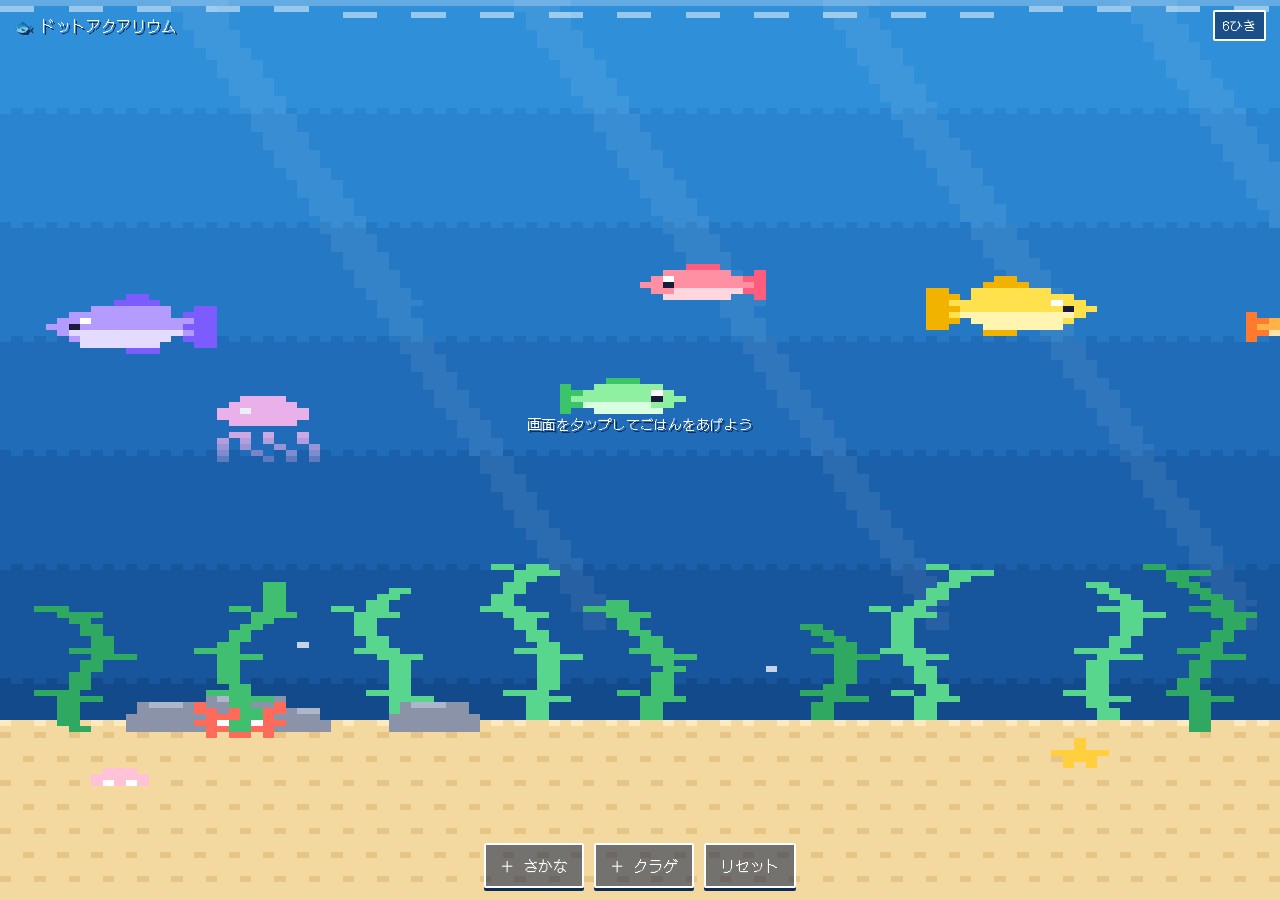
==== aquarium/index.html @ e4ca1d7d "スマホ向けドット絵アクアリウムのサイトを追加 Co-Authored-By: Claude Sonnet 5.5 <noreply@anthropic.com> Claude-Session: htt" ====
<!doctype html>
<html lang="ja">
<head>
<meta charset="utf-8">
<meta name="viewport" content="width=device-width,initial-scale=1,maximum-scale=1,user-scalable=no,viewport-fit=cover">
<meta name="theme-color" content="#1b4f8a">
<title>ドットアクアリウム</title>
<link href="https://fonts.googleapis.com/css2?family=DotGothic16&display=swap" rel="stylesheet">
<style>
  :root{--ui:#fff;--ui-bg:rgba(10,30,70,.55)}
  *{box-sizing:border-box;-webkit-tap-highlight-color:transparent;user-select:none;-webkit-user-select:none}
  html,body{margin:0;height:100%;background:#0d2c55;overflow:hidden;overscroll-behavior:none;
    font-family:'DotGothic16',ui-monospace,monospace;color:var(--ui)}
  canvas{position:fixed;inset:0;width:100%;height:100%;image-rendering:pixelated;image-rendering:crisp-edges;touch-action:none}
  .bar{position:fixed;left:0;right:0;top:0;padding:calc(env(safe-area-inset-top) + 10px) 14px 0;
    display:flex;justify-content:space-between;align-items:center;pointer-events:none}
  .title{font-size:15px;text-shadow:2px 2px 0 #0d2c55}
  .count{font-size:13px;background:var(--ui-bg);padding:4px 8px;border:2px solid #fff;border-radius:2px}
  .dock{position:fixed;left:0;right:0;bottom:0;padding:0 12px calc(env(safe-area-inset-bottom) + 12px);
    display:flex;gap:10px;justify-content:center}
  button{font:inherit;font-size:15px;color:#fff;background:var(--ui-bg);border:2px solid #fff;
    padding:10px 14px;border-radius:2px;box-shadow:0 3px 0 #0d2c55;touch-action:manipulation}
  button:active{transform:translateY(3px);box-shadow:none}
  .hint{position:fixed;left:0;right:0;top:46%;text-align:center;font-size:14px;text-shadow:2px 2px 0 #0d2c55;
    pointer-events:none;transition:opacity 1.2s}
</style>
</head>
<body>
<canvas id="c"></canvas>
<div class="bar"><div class="title">🐟 ドットアクアリウム</div><div class="count" id="count">0ひき</div></div>
<div class="hint" id="hint">画面をタップしてごはんをあげよう</div>
<div class="dock">
  <button id="add">＋ さかな</button>
  <button id="jelly">＋ クラゲ</button>
  <button id="reset">リセット</button>
</div>
<script>
(()=>{
'use strict';
const cv=document.getElementById('c'),ctx=cv.getContext('2d');
let W=0,H=0;
const R=(a,b)=>a+Math.random()*(b-a), RI=(a,b)=>Math.floor(R(a,b+1));
const pick=a=>a[Math.floor(Math.random()*a.length)];

function resize(){
  W=112; H=Math.round(W*innerHeight/innerWidth);
  if(H<150)H=150;
  cv.width=W; cv.height=H;
  ctx.imageSmoothingEnabled=false;
  initScenery();
}

/* ---------- sprites ---------- */
function sprite(rows,pal){
  const c=document.createElement('canvas');c.width=rows[0].length;c.height=rows.length;
  const g=c.getContext('2d');
  rows.forEach((r,y)=>[...r].forEach((ch,x)=>{ if(pal[ch]){g.fillStyle=pal[ch];g.fillRect(x,y,1,1);} }));
  return c;
}
const FISH=[
"....fff....",
"f..bbbbbb..",
"ffbbbbbbwb.",
"fbbbbbbbebb",
"ffllllllbb.",
"f..llllll..",
];
const FISH_BIG=[
"......ff.......",
".....ffff......",
"ff..bbbbbbb....",
"fff.bbbbbbbbb..",
"ffbbbbbbbbbwbb.",
"fffbbbbbbbbbebb",
"ffbllllllllllb.",
"fff.llllllllb..",
"ff...lllllll...",
".....fff.......",
];
const SCHEMES=[
 {b:'#ff8fa3',l:'#ffd6dd',f:'#ff5d7e'},
 {b:'#ffb347',l:'#ffe2a8',f:'#ff7a2f'},
 {b:'#6ee7ff',l:'#d5f8ff',f:'#2bb4e0'},
 {b:'#b49bff',l:'#e4dcff',f:'#7d5cff'},
 {b:'#8ef0a0',l:'#d8ffe0',f:'#3cc46a'},
 {b:'#ffe14d',l:'#fff4b0',f:'#f2b200'},
];
const fishSprites=SCHEMES.map(s=>{
  const pal={b:s.b,l:s.l,f:s.f,e:'#1a1a3a',w:'#fff'};
  return {s:sprite(FISH,pal),B:sprite(FISH_BIG,pal)};
});
const JELLY_A=sprite([
"..jjjj..",
".jjjjjj.",
"jjwjjjjj",
"jjjjjjjj",
"jjjjjjjj",
],{j:'#ffb8f0',w:'#fff'});
const JELLY_B=sprite([
"..jjjj..",
".jjjjjj.",
"jjwjjjjj",
"jjjjjjjj",
".jjjjjj.",
],{j:'#ffb8f0',w:'#fff'});
const CRAB=[sprite([
"r......r",
"rr.rr.rr",
".rrrrrr.",
"rrwrrwrr",
".rrrrrr.",
"r.r..r.r",
],{r:'#ff6b5a',w:'#fff'}),sprite([
"r......r",
"rr.rr.rr",
".rrrrrr.",
"rrwrrwrr",
".rrrrrr.",
".r.rr.r.",
],{r:'#ff6b5a',w:'#fff'})];
const STAR=sprite([
"..y..",
"..y..",
"yyyyy",
".yyy.",
".y.y.",
],{y:'#ffcf3d'});
const HEART=sprite([
".rr.rr.",
"rrrrrrr",
"rrrrrrr",
".rrrrr.",
"..rrr..",
"...r...",
],{r:'#ff5d8f'});
const SHELL=sprite([
".ppp.",
"ppppp",
"pwpwp",
],{p:'#ffc2d6',w:'#fff'});

/* ---------- state ---------- */
let fishes=[],jellies=[],foods=[],bubbles=[],hearts=[],plants=[],rocks=[],crab,t=0;
function sandY(){return H-30;}

function initScenery(){
  plants=[];
  const n=Math.floor(W/12);
  for(let i=0;i<n;i++){
    plants.push({x:6+i*(W-12)/(n-1)+R(-3,3),h:RI(14,30),c:pick(['#3fbf6f','#2fa862','#58d68d']),
      ph:R(0,6),front:Math.random()<.4,ph2:R(.6,1.2)});
  }
  rocks=[];
  for(let i=0;i<5;i++)rocks.push({x:RI(4,W-12),w:RI(5,10),h:RI(3,6)});
  if(!crab)crab={x:W*.3,dir:1,f:0,t:0,pause:0};
  fishes.forEach(f=>{f.y=Math.min(f.y,sandY()-14);});
}

function newFish(){
  const big=Math.random()<.3;
  const sc=RI(0,SCHEMES.length-1);
  const dir=Math.random()<.5?1:-1;
  return {x:dir>0?-10:W+10,y:R(28,sandY()-22),vx:dir*R(.12,.3),dir,sc,big,ty:R(28,sandY()-22),
    sw:R(0,6),next:R(2,6),eat:0,speed:R(.12,.3)};
}
function addFish(){ fishes.push(newFish()); save(); }
function addJelly(){ jellies.push({x:R(14,W-14),y:R(30,sandY()-30),ph:R(0,6),dx:R(-.05,.05)}); save(); }

function save(){ try{localStorage.setItem('dotaqua',JSON.stringify({f:fishes.length,j:jellies.length}));}catch(e){} updateCount(); }
function load(){
  let d=null; try{d=JSON.parse(localStorage.getItem('dotaqua'));}catch(e){}
  const nf=d?d.f:5, nj=d?d.j:1;
  for(let i=0;i<nf;i++){const f=newFish();f.x=R(10,W-10);f.dir=f.vx>0?1:-1;fishes.push(f);}
  for(let i=0;i<nj;i++)addJelly();
  updateCount();
}
function updateCount(){document.getElementById('count').textContent=(fishes.length+jellies.length)+'ひき';}

/* ---------- input ---------- */
function toLogical(e){
  const r=cv.getBoundingClientRect();
  return {x:(e.clientX-r.left)/r.width*W,y:(e.clientY-r.top)/r.height*H};
}
cv.addEventListener('pointerdown',e=>{
  const p=toLogical(e);
  document.getElementById('hint').style.opacity=0;
  // tap on a fish -> heart + bubble
  const hit=fishes.find(f=>Math.abs(f.x-p.x)<9&&Math.abs(f.y-p.y)<7);
  if(hit){hearts.push({x:hit.x,y:hit.y-6,life:50});hit.next=0;hit.vx*=-1;hit.dir*=-1;return;}
  for(let i=0;i<3;i++)foods.push({x:p.x+R(-4,4),y:Math.max(p.y,10)+R(-3,0),vy:R(.1,.2),life:900});
  for(let i=0;i<2;i++)bubbles.push({x:p.x+R(-3,3),y:p.y,r:1,vy:R(.2,.4),w:R(0,6)});
});
document.getElementById('add').onclick=addFish;
document.getElementById('jelly').onclick=addJelly;
document.getElementById('reset').onclick=()=>{fishes=[];jellies=[];foods=[];for(let i=0;i<5;i++)addFish();addJelly();};

/* ---------- update ---------- */
function update(){
  t++;
  // ambient bubbles
  if(t%40===0)bubbles.push({x:R(4,W-4),y:sandY()-2,r:Math.random()<.3?2:1,vy:R(.15,.35),w:R(0,6)});
  bubbles.forEach(b=>{b.y-=b.vy;b.x+=Math.sin(t*.06+b.w)*.15;});
  bubbles=bubbles.filter(b=>b.y>2);

  foods.forEach(f=>{ if(f.y<sandY()+1){f.y+=f.vy;} f.life--; });
  foods=foods.filter(f=>f.life>0);

  fishes.forEach(f=>{
    f.sw+=.15;
    let target=null,best=1e9;
    for(const fd of foods){const d=Math.hypot(fd.x-f.x,fd.y-f.y);if(d<best){best=d;target=fd;}}
    if(target&&best<70){
      const dx=target.x-f.x,dy=target.y-f.y,d=Math.hypot(dx,dy)||1;
      const sp=f.speed*2.2;
      f.x+=dx/d*sp; f.y+=dy/d*sp*.9;
      f.dir=dx>=0?1:-1; f.vx=f.dir*f.speed;
      if(d<4){foods.splice(foods.indexOf(target),1);f.eat=20;hearts.push({x:f.x,y:f.y-6,life:40});
        if(Math.random()<.5)bubbles.push({x:f.x+f.dir*5,y:f.y-2,r:1,vy:R(.25,.4),w:R(0,6)});}
    }else{
      f.x+=f.vx; f.y+=(f.ty-f.y)*.01+Math.sin(f.sw)*.08;
      f.next-=1/60; if(f.next<=0){f.ty=R(26,sandY()-20);f.next=R(2,7);}
      if(f.x>W+14){f.x=W+14;f.vx=-Math.abs(f.vx);f.dir=-1;}
      if(f.x<-14){f.x=-14;f.vx=Math.abs(f.vx);f.dir=1;}
    }
    if(f.eat>0)f.eat--;
    f.y=Math.max(18,Math.min(sandY()-10,f.y));
  });

  jellies.forEach(j=>{
    j.ph+=.05;
    const pulse=Math.sin(j.ph);
    j.y-=pulse>0?pulse*.18:pulse*.05; j.x+=j.dx+Math.sin(j.ph*.4)*.05;
    if(j.y<16)j.y=16; if(j.y>sandY()-18){j.y=sandY()-18;}
    if(j.x<8||j.x>W-8)j.dx*=-1;
    if(Math.random()<.002)j.dx=R(-.08,.08);
    if(j.y<=18&&pulse>0.9)j.y=sandY()-20;
  });

  hearts.forEach(h=>{h.y-=.25;h.life--;});
  hearts=hearts.filter(h=>h.life>0);

  // crab
  const c=crab;
  if(c.pause>0){c.pause--;}
  else{
    c.x+=c.dir*.18; c.t++; c.f=(c.t>>3)&1;
    if(c.x<6||c.x>W-14||Math.random()<.004){c.dir=c.x<6?1:c.x>W-14?-1:-c.dir; if(Math.random()<.5)c.pause=RI(40,140);}
  }
}

/* ---------- draw ---------- */
const WATER=['#2f8fd8','#2a84cf','#2578c4','#206cb8','#1b60aa','#17559c','#134a8c','#10407c'];
function drawBG(){
  const bands=WATER.length, bh=Math.ceil(H/bands);
  WATER.forEach((c,i)=>{ctx.fillStyle=c;ctx.fillRect(0,i*bh,W,bh);});
  // dither between bands
  for(let i=1;i<bands;i++){
    ctx.fillStyle=WATER[i];
    for(let x=0;x<W;x+=2)ctx.fillRect(x+(i&1),i*bh-1,1,1);
  }
  // light rays
  ctx.fillStyle='rgba(255,255,255,.07)';
  for(let i=0;i<4;i++){
    const bx=12+i*30+Math.sin(t*.01+i)*4;
    for(let y=0;y<H*.7;y+=1){ctx.fillRect(Math.floor(bx+y*.35),y,5-(y/H*3)|0,1);}
  }
  // surface sparkle
  ctx.fillStyle='rgba(255,255,255,.5)';
  for(let x=0;x<W;x+=6){const y=1+((Math.sin(t*.04+x)+1)>1.2?1:0);ctx.fillRect(x,y,3,1);}
  ctx.fillStyle='rgba(255,255,255,.25)';
  ctx.fillRect(0,0,W,1);
}
function drawSand(){
  const sy=sandY();
  ctx.fillStyle='#f3d9a0';ctx.fillRect(0,sy,W,H-sy);
  ctx.fillStyle='#e6c585';
  for(let x=0;x<W;x+=3)for(let y=sy+2;y<H;y+=4)ctx.fillRect(x+((y>>2)&1)*2,y,1,1);
  ctx.fillStyle='#ffeabd';
  for(let x=0;x<W;x++)if((x*7)%5<2)ctx.fillRect(x,sy,1,1);
  // rocks
  rocks.forEach((r,i)=>{
    ctx.fillStyle='#8a93a8';ctx.fillRect(r.x+1,sy-r.h+2,r.w-2,r.h);ctx.fillRect(r.x,sy-r.h+4,r.w,r.h-2);
    ctx.fillStyle='#aeb6c9';ctx.fillRect(r.x+2,sy-r.h+2,Math.max(2,r.w-5),1);
  });
  ctx.drawImage(STAR,W-20,sy+3);
  ctx.drawImage(SHELL,8,sy+8);
}
function drawPlant(p){
  const base=sandY()+1;
  for(let i=0;i<p.h;i++){
    const k=i/p.h;
    const x=Math.round(p.x+Math.sin(t*.03*p.ph2+p.ph+i*.28)*3.5*k);
    ctx.fillStyle=p.c;ctx.fillRect(x,base-i,2,1);
    if(i%7===5){ctx.fillRect(x+2,base-i,2,1);ctx.fillRect(x-2,base-i-1,2,1);}
  }
}
function drawFish(f){
  const spr=(f.big?fishSprites[f.sc].B:fishSprites[f.sc].s);
  const w=spr.width,h=spr.height;
  const bob=Math.round(Math.sin(f.sw)*.6);
  ctx.save();
  ctx.translate(Math.round(f.x),Math.round(f.y)+bob);
  if(f.dir<0)ctx.scale(-1,1);
  ctx.drawImage(spr,-(w>>1),-(h>>1));
  if(f.eat>0){ctx.fillStyle='#1a1a3a';ctx.fillRect((w>>1)-1,1,2,1);} // open mouth
  ctx.restore();
}
function drawJelly(j){
  const spr=Math.sin(j.ph)>0?JELLY_A:JELLY_B;
  const x=Math.round(j.x),y=Math.round(j.y);
  ctx.globalAlpha=.9;
  ctx.drawImage(spr,x-4,y-3);
  ctx.fillStyle='#ffb8f0';
  for(let i=0;i<4;i++){
    for(let k=1;k<=5;k++){
      const ox=Math.round(Math.sin(t*.08+k*.7+i)*1.2);
      ctx.globalAlpha=.9-k*.12;
      ctx.fillRect(x-3+i*2+ox,y+2+k,1,1);
    }
  }
  ctx.globalAlpha=1;
}
function drawBubble(b){
  ctx.fillStyle='rgba(255,255,255,.75)';
  const x=Math.round(b.x),y=Math.round(b.y);
  if(b.r>=2){ctx.fillRect(x,y-1,2,1);ctx.fillRect(x-1,y,1,2);ctx.fillRect(x+2,y,1,2);ctx.fillRect(x,y+2,2,1);}
  else ctx.fillRect(x,y,1,1);
}
function draw(){
  drawBG();
  plants.filter(p=>!p.front).forEach(drawPlant);
  drawSand();
  jellies.forEach(drawJelly);
  fishes.forEach(drawFish);
  // crab
  ctx.save();ctx.translate(Math.round(crab.x),sandY()-3);
  ctx.drawImage(CRAB[crab.pause>0?0:crab.f],0,0);ctx.restore();
  plants.filter(p=>p.front).forEach(drawPlant);
  foods.forEach(f=>{ctx.fillStyle='#ff9f43';ctx.fillRect(Math.round(f.x),Math.round(f.y),2,2);ctx.fillStyle='#ffd08a';ctx.fillRect(Math.round(f.x),Math.round(f.y),1,1);});
  bubbles.forEach(drawBubble);
  hearts.forEach(h=>{ctx.globalAlpha=Math.min(1,h.life/20);ctx.drawImage(HEART,Math.round(h.x)-3,Math.round(h.y));ctx.globalAlpha=1;});
}

/* ---------- loop (fixed 60 updates/sec) ---------- */
let last=0,acc=0;
function loop(ts){
  if(!last)last=ts;
  acc+=Math.min(100,ts-last);last=ts;
  while(acc>=1000/60){update();acc-=1000/60;}
  draw();
  requestAnimationFrame(loop);
}
addEventListener('resize',resize);
addEventListener('contextmenu',e=>e.preventDefault());
resize();load();
setTimeout(()=>{document.getElementById('hint').style.opacity=0;},6000);
requestAnimationFrame(loop);
})();
</script>
</body>
</html>
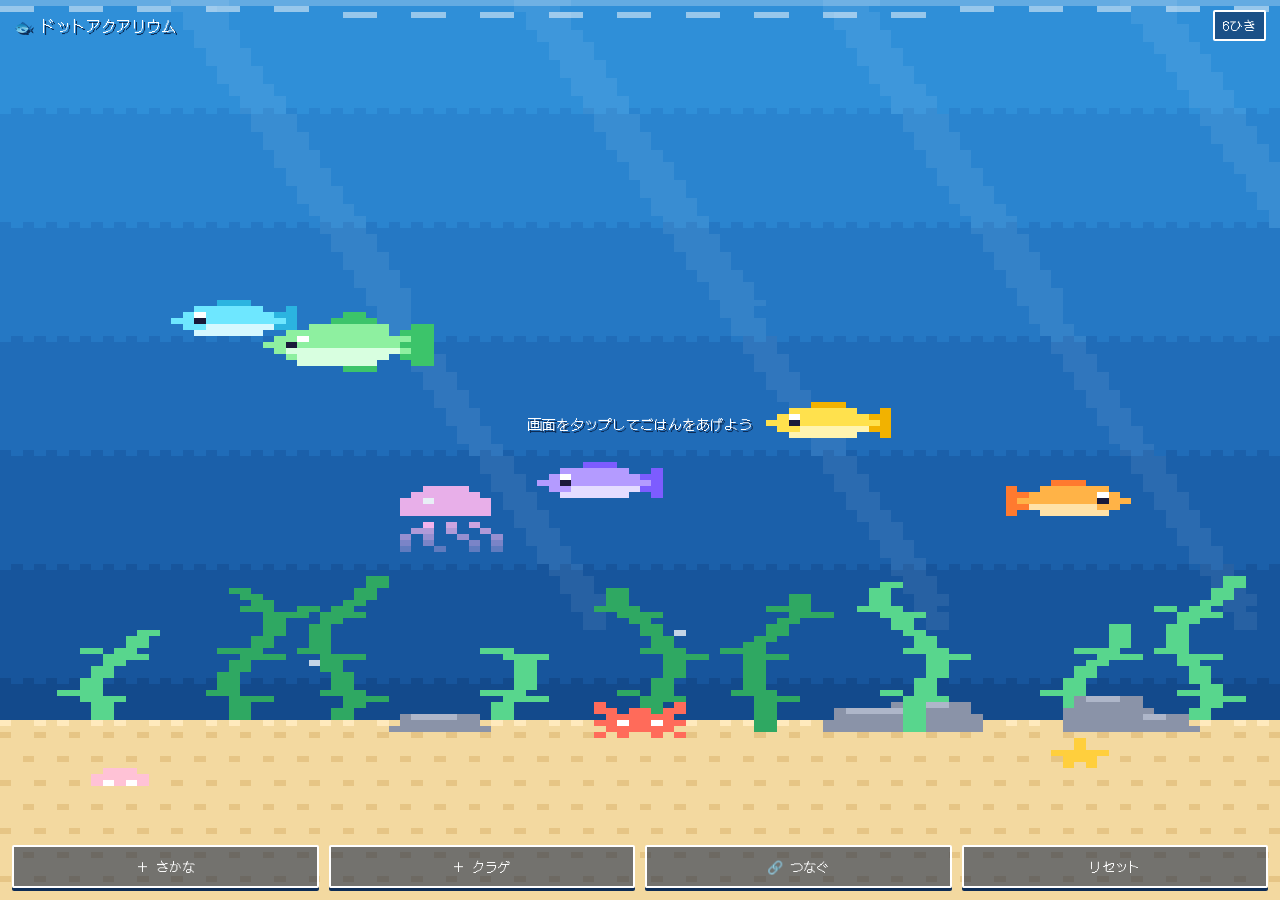
==== commit 48d1d767: "アクアリウムを2台でつなげる機能を追加（WebRTC・QRで接続、魚が画面間を移動） Co-Authored-By: Claude Sonnet 5.5 <noreply@anthropic.com>" ====
--- a/aquarium/index.html
+++ b/aquarium/index.html
@@ -11,7 +11,7 @@
   *{box-sizing:border-box;-webkit-tap-highlight-color:transparent;user-select:none;-webkit-user-select:none}
   html,body{margin:0;height:100%;background:#0d2c55;overflow:hidden;overscroll-behavior:none;
     font-family:'DotGothic16',ui-monospace,monospace;color:var(--ui)}
-  canvas{position:fixed;inset:0;width:100%;height:100%;image-rendering:pixelated;image-rendering:crisp-edges;touch-action:none}
+  #c{position:fixed;inset:0;width:100%;height:100%;image-rendering:pixelated;image-rendering:crisp-edges;touch-action:none}
   .bar{position:fixed;left:0;right:0;top:0;padding:calc(env(safe-area-inset-top) + 10px) 14px 0;
     display:flex;justify-content:space-between;align-items:center;pointer-events:none}
   .title{font-size:15px;text-shadow:2px 2px 0 #0d2c55}
@@ -23,6 +23,22 @@
   button:active{transform:translateY(3px);box-shadow:none}
   .hint{position:fixed;left:0;right:0;top:46%;text-align:center;font-size:14px;text-shadow:2px 2px 0 #0d2c55;
     pointer-events:none;transition:opacity 1.2s}
+  .dock button{flex:1;padding:10px 4px;font-size:13px}
+  .modal{position:fixed;inset:0;background:rgba(5,15,40,.8);display:none;align-items:center;justify-content:center;padding:16px;z-index:10}
+  .modal.on{display:flex}
+  .panel{width:100%;max-width:360px;max-height:100%;overflow:auto;background:#10325f;border:3px solid #fff;padding:14px;
+    box-shadow:0 4px 0 #061a38;font-size:14px;line-height:1.6}
+  .panel h2{margin:0 0 8px;font-size:16px}
+  .panel button{width:100%;margin:6px 0}
+  .panel .sec{display:none}.panel .sec.on{display:block}
+  #qr{display:block;margin:8px auto;width:260px;height:260px;image-rendering:pixelated;background:#fff;border:6px solid #fff}
+  video{width:100%;aspect-ratio:1;object-fit:cover;background:#000;border:2px solid #fff}
+  textarea{width:100%;height:56px;font:11px monospace;background:#061a38;color:#bde;border:2px solid #4a78b8;user-select:text;-webkit-user-select:text}
+  details{margin-top:6px;font-size:12px}
+  .small{font-size:12px;opacity:.85}
+  .toast{position:fixed;left:50%;top:60px;transform:translateX(-50%);background:var(--ui-bg);border:2px solid #fff;padding:6px 12px;
+    font-size:14px;z-index:20;opacity:0;transition:opacity .4s;pointer-events:none}
+  .toast.on{opacity:1}
 </style>
 </head>
 <body>
@@ -32,8 +48,45 @@
 <div class="dock">
   <button id="add">＋ さかな</button>
   <button id="jelly">＋ クラゲ</button>
+  <button id="link">🔗 つなぐ</button>
   <button id="reset">リセット</button>
 </div>
+<div class="toast" id="toast"></div>
+<div class="modal" id="modal"><div class="panel">
+  <div class="sec" id="m-menu">
+    <h2>🔗 すいそうをつなぐ</h2>
+    <p class="small">ふたりのスマホを近づけて、おたがいのQRコードを読み合うとつながります。魚が画面のはしから、となりのスマホへ泳いで行きます。</p>
+    <button id="m-host">① 左がわになる（QRを見せる）</button>
+    <button id="m-guest">② 右がわになる（QRを読む）</button>
+    <button id="m-unlink">つなぎをやめる</button>
+    <button class="m-close">とじる</button>
+  </div>
+  <div class="sec" id="m-show">
+    <h2 id="m-title"></h2>
+    <canvas id="qr" width="260" height="260"></canvas>
+    <p class="small" id="m-note"></p>
+    <button id="m-next">つぎへ：相手のQRを読む</button>
+    <details><summary>QRが読めないとき</summary>
+      <p class="small">この文字を相手に送ってください（AirDropやLINEでOK）</p>
+      <textarea id="m-code" readonly></textarea>
+      <button id="m-copy">コピー</button>
+    </details>
+    <button class="m-close">やめる</button>
+  </div>
+  <div class="sec" id="m-scan">
+    <h2 id="m-scan-title"></h2>
+    <video id="vid" playsinline muted></video>
+    <p class="small" id="m-scan-note">相手のQRコードを枠に入れてください</p>
+    <details><summary>QRが読めないとき</summary>
+      <p class="small">相手から届いた文字をここに貼り付けてください</p>
+      <textarea id="m-paste"></textarea>
+      <button id="m-paste-ok">決定</button>
+    </details>
+    <button class="m-close">やめる</button>
+  </div>
+</div></div>
+<script src="lib/qrcode.js"></script>
+<script src="lib/jsQR.js"></script>
 <script>
 (()=>{
 'use strict';
@@ -140,6 +193,7 @@
 ],{p:'#ffc2d6',w:'#fff'});
 
 /* ---------- state ---------- */
+const link={pc:null,dc:null,role:null};
 let fishes=[],jellies=[],foods=[],bubbles=[],hearts=[],plants=[],rocks=[],crab,t=0;
 function sandY(){return H-30;}
 
@@ -174,7 +228,7 @@
   for(let i=0;i<nj;i++)addJelly();
   updateCount();
 }
-function updateCount(){document.getElementById('count').textContent=(fishes.length+jellies.length)+'ひき';}
+function updateCount(){const lk=link.dc&&link.dc.readyState==='open';document.getElementById('count').textContent=(lk?'🔗 ':'')+(fishes.length+jellies.length)+'ひき';}
 
 /* ---------- input ---------- */
 function toLogical(e){
@@ -219,12 +273,20 @@
     }else{
       f.x+=f.vx; f.y+=(f.ty-f.y)*.01+Math.sin(f.sw)*.08;
       f.next-=1/60; if(f.next<=0){f.ty=R(26,sandY()-20);f.next=R(2,7);}
-      if(f.x>W+14){f.x=W+14;f.vx=-Math.abs(f.vx);f.dir=-1;}
-      if(f.x<-14){f.x=-14;f.vx=Math.abs(f.vx);f.dir=1;}
+      const lk=link.dc&&link.dc.readyState==='open';
+      if(f.x>W+14){
+        if(lk&&link.role==='host'&&f.vx>0){sendFish(f);f.gone=true;}
+        else{f.x=W+14;f.vx=-Math.abs(f.vx);f.dir=-1;}
+      }
+      if(f.x<-14){
+        if(lk&&link.role==='guest'&&f.vx<0){sendFish(f);f.gone=true;}
+        else{f.x=-14;f.vx=Math.abs(f.vx);f.dir=1;}
+      }
     }
     if(f.eat>0)f.eat--;
     f.y=Math.max(18,Math.min(sandY()-10,f.y));
   });
+  if(fishes.some(f=>f.gone)){fishes=fishes.filter(f=>!f.gone);updateCount();}
 
   jellies.forEach(j=>{
     j.ph+=.05;
@@ -350,6 +412,138 @@
   draw();
   requestAnimationFrame(loop);
 }
+/* ---------- linking (WebRTC, no server) ---------- */
+const $=id=>document.getElementById(id);
+function toast(m){const t=$('toast');t.textContent=m;t.classList.add('on');setTimeout(()=>t.classList.remove('on'),2500);}
+function sendFish(f){
+  try{link.dc.send(JSON.stringify({t:'fish',sc:f.sc,big:f.big,speed:f.speed,r:f.y/sandY()}));}catch(e){}
+}
+function recvFish(m){
+  const host=link.role==='host';
+  const dir=host?-1:1;
+  const y=Math.max(20,Math.min(sandY()-14,m.r*sandY()));
+  fishes.push({x:host?W+12:-12,y,vx:dir*m.speed,dir,sc:m.sc,big:m.big,ty:y,sw:R(0,6),next:R(2,5),eat:0,speed:m.speed});
+  updateCount();
+}
+function setupDC(dc){
+  link.dc=dc;
+  dc.onopen=()=>{closeModal();updateCount();toast('つながった！🐟');};
+  dc.onclose=()=>{if(link.dc===dc){link.dc=null;updateCount();toast('つなぎが切れました');}};
+  dc.onmessage=e=>{try{const m=JSON.parse(e.data);if(m.t==='fish')recvFish(m);}catch(_){}};
+}
+const b64=u8=>{let s='';u8.forEach(b=>s+=String.fromCharCode(b));return btoa(s);};
+const unb64=s=>Uint8Array.from(atob(s),c=>c.charCodeAt(0));
+async function pipe(stream,bytes){
+  const w=stream.writable.getWriter();w.write(bytes);w.close();
+  return new Uint8Array(await new Response(stream.readable).arrayBuffer());
+}
+async function pack(d){
+  const raw=new TextEncoder().encode(JSON.stringify({type:d.type,sdp:d.sdp}));
+  if(window.CompressionStream)return 'z'+b64(await pipe(new CompressionStream('deflate-raw'),raw));
+  return 'p'+b64(raw);
+}
+async function unpack(str){
+  str=str.replace(/\s+/g,'');
+  let bytes=unb64(str.slice(1));
+  if(str[0]==='z')bytes=await pipe(new DecompressionStream('deflate-raw'),bytes);
+  return JSON.parse(new TextDecoder().decode(bytes));
+}
+function newPC(){
+  closePC();
+  const pc=new RTCPeerConnection({iceServers:[{urls:'stun:stun.l.google.com:19302'}]});
+  pc.onconnectionstatechange=()=>{if(['failed','closed'].includes(pc.connectionState)&&link.pc===pc&&!(link.dc&&link.dc.readyState==='open'))toast('つなげませんでした。もう一度ためしてね');};
+  link.pc=pc;return pc;
+}
+function closePC(){
+  if(link.dc){const d=link.dc;link.dc=null;try{d.close();}catch(e){}}
+  if(link.pc){try{link.pc.close();}catch(e){}link.pc=null;}
+  link.role=null;updateCount();
+}
+function waitIce(pc){
+  return new Promise(res=>{
+    if(pc.iceGatheringState==='complete')return res();
+    const done=()=>{pc.removeEventListener('icegatheringstatechange',chk);res();};
+    const chk=()=>{if(pc.iceGatheringState==='complete')done();};
+    pc.addEventListener('icegatheringstatechange',chk);
+    setTimeout(done,3500);
+  });
+}
+function drawQR(text){
+  const qr=qrcode(0,'L');qr.addData(text,'Byte');qr.make();
+  const n=qr.getModuleCount(),c=$('qr'),g=c.getContext('2d');
+  c.width=c.height=n+8;g.fillStyle='#fff';g.fillRect(0,0,n+8,n+8);g.fillStyle='#000';
+  for(let y=0;y<n;y++)for(let x=0;x<n;x++)if(qr.isDark(y,x))g.fillRect(x+4,y+4,1,1);
+}
+function section(id){['m-menu','m-show','m-scan'].forEach(k=>$(k).classList.toggle('on',k===id));}
+function openModal(){$('modal').classList.add('on');section('m-menu');}
+function closeModal(){$('modal').classList.remove('on');stopScan();}
+let scanStream=null,scanning=false;
+function stopScan(){scanning=false;if(scanStream){scanStream.getTracks().forEach(t=>t.stop());scanStream=null;}$('vid').srcObject=null;}
+async function startScan(cb){
+  $('m-paste').value='';
+  let handled=false;
+  const handle=code=>{if(handled)return;handled=true;stopScan();cb(code);};
+  $('m-paste-ok').onclick=()=>{const v=$('m-paste').value.trim();if(v)handle(v);};
+  try{
+    scanStream=await navigator.mediaDevices.getUserMedia({video:{facingMode:'environment'}});
+    const v=$('vid');v.srcObject=scanStream;await v.play();
+    scanning=true;
+    const cvs=document.createElement('canvas'),g=cvs.getContext('2d',{willReadFrequently:true});
+    const tick=()=>{
+      if(!scanning)return;
+      if(v.videoWidth){
+        cvs.width=v.videoWidth;cvs.height=v.videoHeight;g.drawImage(v,0,0);
+        const r=jsQR(g.getImageData(0,0,cvs.width,cvs.height).data,cvs.width,cvs.height);
+        if(r&&r.data)return handle(r.data);
+      }
+      setTimeout(tick,120);
+    };
+    tick();
+  }catch(e){$('m-scan-note').textContent='カメラが使えません。下の「QRが読めないとき」から文字を貼り付けてね';}
+}
+function showCode(code,title,note,next){
+  $('m-title').textContent=title;$('m-note').textContent=note;$('m-code').value=code;
+  drawQR(code);
+  $('m-next').style.display=next?'block':'none';$('m-next').onclick=next||null;
+  section('m-show');
+}
+async function fail(e){console.error(e);toast('うまく読み取れませんでした');section('m-menu');closePC();}
+async function startHost(){
+  try{
+    const pc=newPC();link.role='host';setupDC(pc.createDataChannel('aq'));
+    await pc.setLocalDescription(await pc.createOffer());await waitIce(pc);
+    const code=await pack(pc.localDescription);
+    showCode(code,'① 相手にこのQRを読んでもらう','相手が「右がわになる」でこのQRを読み取ったら、下のボタンを押してね',()=>{
+      $('m-scan-title').textContent='② 相手のQRを読む';
+      section('m-scan');
+      startScan(async c=>{try{await pc.setRemoteDescription(await unpack(c));$('m-scan-note').textContent='つなぎ中…';section('m-show');$('m-next').style.display='none';$('m-note').textContent='つなぎ中… しばらく待ってね';}catch(e){fail(e);}});
+    });
+  }catch(e){fail(e);}
+}
+async function startGuest(){
+  link.role='guest';
+  $('m-scan-title').textContent='① 左がわのQRを読む';
+  $('m-scan-note').textContent='左がわの人が出しているQRを枠に入れてください';
+  section('m-scan');
+  startScan(async c=>{
+    try{
+      const pc=newPC();link.role='guest';pc.ondatachannel=e=>setupDC(e.channel);
+      await pc.setRemoteDescription(await unpack(c));
+      await pc.setLocalDescription(await pc.createAnswer());await waitIce(pc);
+      showCode(await pack(pc.localDescription),'② 相手にこのQRを読んでもらう','左がわの人が読み取ると、自動でつながります',null);
+    }catch(e){fail(e);}
+  });
+}
+$('link').onclick=openModal;
+$('m-host').onclick=startHost;
+$('m-guest').onclick=startGuest;
+$('m-unlink').onclick=()=>{closePC();closeModal();toast('つなぎをやめました');};
+document.querySelectorAll('.m-close').forEach(b=>b.onclick=()=>{
+  if(!(link.dc&&link.dc.readyState==='open'))closePC();
+  closeModal();
+});
+$('m-copy').onclick=async()=>{try{await navigator.clipboard.writeText($('m-code').value);toast('コピーしました');}catch(e){$('m-code').select();}};
+
 addEventListener('resize',resize);
 addEventListener('contextmenu',e=>e.preventDefault());
 resize();load();
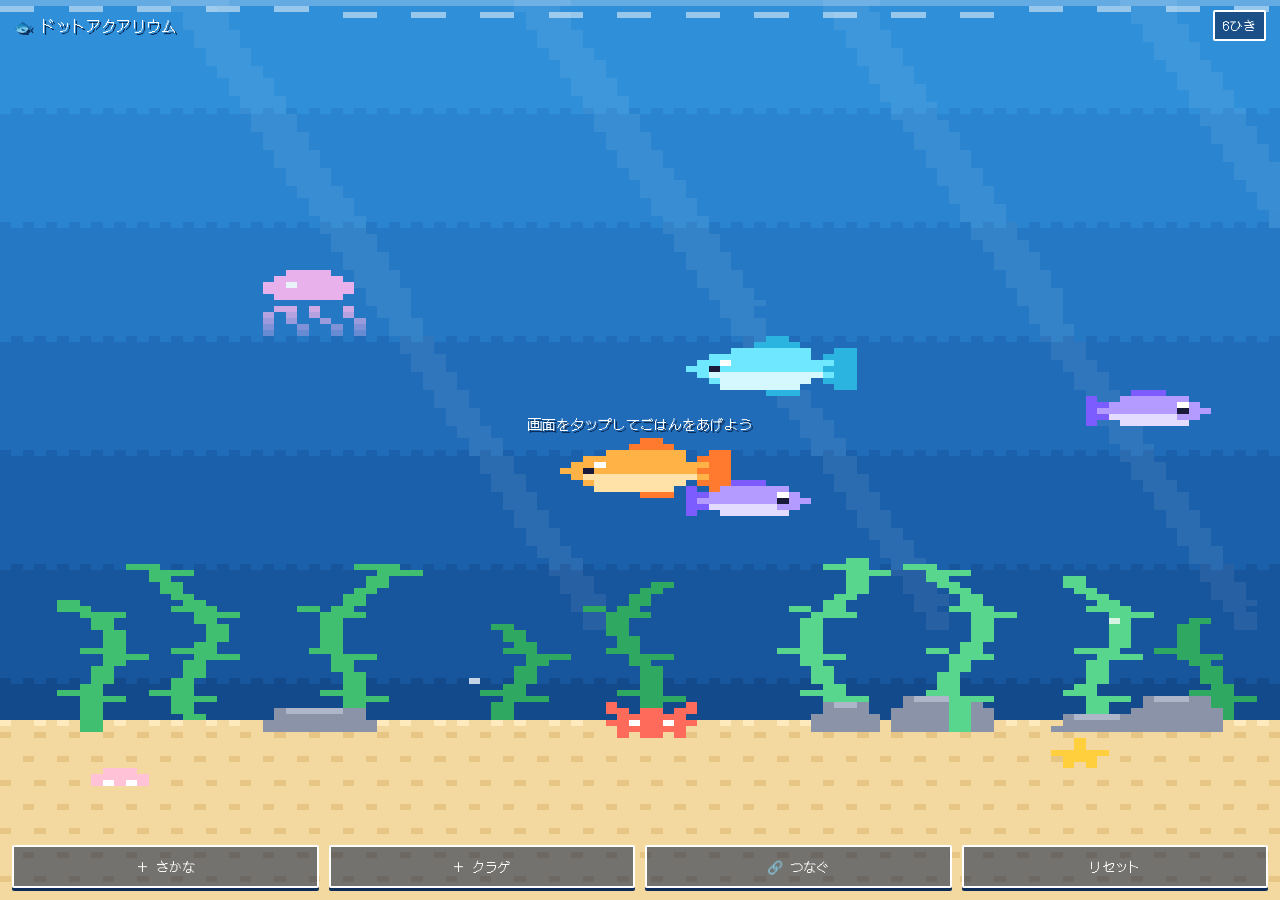
==== commit 520b28f5: "つないだ水槽をひと続きに見せる：魚が画面をまたいで見える、背景共有、つなぎ目の光 Co-Authored-By: Claude Sonnet 5.5 <noreply@anthropic.com> C" ====
--- a/aquarium/index.html
+++ b/aquarium/index.html
@@ -197,15 +197,21 @@
 let fishes=[],jellies=[],foods=[],bubbles=[],hearts=[],plants=[],rocks=[],crab,t=0;
 function sandY(){return H-30;}
 
+let scn={seed:(Math.random()*1e9)|0,off:0,tot:0};
+function rng(a){return()=>{a|=0;a=a+0x6D2B79F5|0;let t=Math.imul(a^a>>>15,1|a);t=t+Math.imul(t^t>>>7,61|t)^t;return((t^t>>>14)>>>0)/4294967296;};}
 function initScenery(){
+  const tot=scn.tot||W,off=scn.off,rnd=rng(scn.seed);
+  const r=(a,b)=>a+rnd()*(b-a),ri=(a,b)=>Math.floor(r(a,b+1)),pk=a=>a[Math.floor(rnd()*a.length)];
   plants=[];
-  const n=Math.floor(W/12);
+  const n=Math.floor(tot/12);
   for(let i=0;i<n;i++){
-    plants.push({x:6+i*(W-12)/(n-1)+R(-3,3),h:RI(14,30),c:pick(['#3fbf6f','#2fa862','#58d68d']),
-      ph:R(0,6),front:Math.random()<.4,ph2:R(.6,1.2)});
+    const p={x:6+i*(tot-12)/(n-1)+r(-3,3)-off,h:ri(14,30),c:pk(['#3fbf6f','#2fa862','#58d68d']),
+      ph:r(0,6),front:rnd()<.4,ph2:r(.6,1.2)};
+    if(p.x>-8&&p.x<W+8)plants.push(p);
   }
   rocks=[];
-  for(let i=0;i<5;i++)rocks.push({x:RI(4,W-12),w:RI(5,10),h:RI(3,6)});
+  const nr=Math.round(5*tot/W);
+  for(let i=0;i<nr;i++){const k={x:ri(4,tot-12)-off,w:ri(5,10),h:ri(3,6)};if(k.x>-12&&k.x<W)rocks.push(k);}
   if(!crab)crab={x:W*.3,dir:1,f:0,t:0,pause:0};
   fishes.forEach(f=>{f.y=Math.min(f.y,sandY()-14);});
 }
@@ -228,7 +234,7 @@
   for(let i=0;i<nj;i++)addJelly();
   updateCount();
 }
-function updateCount(){const lk=link.dc&&link.dc.readyState==='open';document.getElementById('count').textContent=(lk?'🔗 ':'')+(fishes.length+jellies.length)+'ひき';}
+function updateCount(){const lk=link.dc&&link.dc.readyState==='open';document.getElementById('count').textContent=(lk?'🔗 ':'')+(fishes.filter(f=>!f.sent).length+jellies.length)+'ひき';}
 
 /* ---------- input ---------- */
 function toLogical(e){
@@ -239,7 +245,7 @@
   const p=toLogical(e);
   document.getElementById('hint').style.opacity=0;
   // tap on a fish -> heart + bubble
-  const hit=fishes.find(f=>Math.abs(f.x-p.x)<9&&Math.abs(f.y-p.y)<7);
+  const hit=fishes.find(f=>!f.sent&&Math.abs(f.x-p.x)<9&&Math.abs(f.y-p.y)<7);
   if(hit){hearts.push({x:hit.x,y:hit.y-6,life:50});hit.next=0;hit.vx*=-1;hit.dir*=-1;return;}
   for(let i=0;i<3;i++)foods.push({x:p.x+R(-4,4),y:Math.max(p.y,10)+R(-3,0),vy:R(.1,.2),life:900});
   for(let i=0;i<2;i++)bubbles.push({x:p.x+R(-3,3),y:p.y,r:1,vy:R(.2,.4),w:R(0,6)});
@@ -263,7 +269,7 @@
     f.sw+=.15;
     let target=null,best=1e9;
     for(const fd of foods){const d=Math.hypot(fd.x-f.x,fd.y-f.y);if(d<best){best=d;target=fd;}}
-    if(target&&best<70){
+    if(!f.sent&&target&&best<70){
       const dx=target.x-f.x,dy=target.y-f.y,d=Math.hypot(dx,dy)||1;
       const sp=f.speed*2.2;
       f.x+=dx/d*sp; f.y+=dy/d*sp*.9;
@@ -274,13 +280,13 @@
       f.x+=f.vx; f.y+=(f.ty-f.y)*.01+Math.sin(f.sw)*.08;
       f.next-=1/60; if(f.next<=0){f.ty=R(26,sandY()-20);f.next=R(2,7);}
       const lk=link.dc&&link.dc.readyState==='open';
-      if(f.x>W+14){
-        if(lk&&link.role==='host'&&f.vx>0){sendFish(f);f.gone=true;}
-        else{f.x=W+14;f.vx=-Math.abs(f.vx);f.dir=-1;}
+      if(lk&&!f.sent&&((link.role==='host'&&f.vx>0&&f.x>W)||(link.role==='guest'&&f.vx<0&&f.x<0))){
+        sendFish(f);f.sent=true;updateCount();
       }
-      if(f.x<-14){
-        if(lk&&link.role==='guest'&&f.vx<0){sendFish(f);f.gone=true;}
-        else{f.x=-14;f.vx=Math.abs(f.vx);f.dir=1;}
+      if(f.sent){if(f.x>W+12||f.x<-12)f.gone=true;}
+      else{
+        if(f.x>W+14){f.x=W+14;f.vx=-Math.abs(f.vx);f.dir=-1;}
+        if(f.x<-14){f.x=-14;f.vx=Math.abs(f.vx);f.dir=1;}
       }
     }
     if(f.eat>0)f.eat--;
@@ -322,8 +328,8 @@
   }
   // light rays
   ctx.fillStyle='rgba(255,255,255,.07)';
-  for(let i=0;i<4;i++){
-    const bx=12+i*30+Math.sin(t*.01+i)*4;
+  for(let i=0;i<8;i++){
+    const bx=12+i*30-scn.off+Math.sin(t*.01+i)*4;
     for(let y=0;y<H*.7;y+=1){ctx.fillRect(Math.floor(bx+y*.35),y,5-(y/H*3)|0,1);}
   }
   // surface sparkle
@@ -344,8 +350,8 @@
     ctx.fillStyle='#8a93a8';ctx.fillRect(r.x+1,sy-r.h+2,r.w-2,r.h);ctx.fillRect(r.x,sy-r.h+4,r.w,r.h-2);
     ctx.fillStyle='#aeb6c9';ctx.fillRect(r.x+2,sy-r.h+2,Math.max(2,r.w-5),1);
   });
-  ctx.drawImage(STAR,W-20,sy+3);
-  ctx.drawImage(SHELL,8,sy+8);
+  ctx.drawImage(STAR,(scn.tot||W)-20-scn.off,sy+3);
+  ctx.drawImage(SHELL,8-scn.off,sy+8);
 }
 function drawPlant(p){
   const base=sandY()+1;
@@ -400,6 +406,12 @@
   plants.filter(p=>p.front).forEach(drawPlant);
   foods.forEach(f=>{ctx.fillStyle='#ff9f43';ctx.fillRect(Math.round(f.x),Math.round(f.y),2,2);ctx.fillStyle='#ffd08a';ctx.fillRect(Math.round(f.x),Math.round(f.y),1,1);});
   bubbles.forEach(drawBubble);
+  if(link.dc&&link.dc.readyState==='open'){
+    const ex=link.role==='host'?W-1:0,ph=(t>>3)&1;
+    ctx.fillStyle='rgba(255,255,255,.18)';ctx.fillRect(link.role==='host'?W-3:0,0,3,H);
+    ctx.fillStyle='rgba(255,255,255,.75)';
+    for(let y=ph;y<H;y+=2)ctx.fillRect(ex,y,1,1);
+  }
   hearts.forEach(h=>{ctx.globalAlpha=Math.min(1,h.life/20);ctx.drawImage(HEART,Math.round(h.x)-3,Math.round(h.y));ctx.globalAlpha=1;});
 }
 
@@ -416,20 +428,22 @@
 const $=id=>document.getElementById(id);
 function toast(m){const t=$('toast');t.textContent=m;t.classList.add('on');setTimeout(()=>t.classList.remove('on'),2500);}
 function sendFish(f){
-  try{link.dc.send(JSON.stringify({t:'fish',sc:f.sc,big:f.big,speed:f.speed,r:f.y/sandY()}));}catch(e){}
+  try{link.dc.send(JSON.stringify({t:'fish',sc:f.sc,big:f.big,speed:f.speed,r:f.y/sandY(),x:f.x}));}catch(e){}
 }
 function recvFish(m){
   const host=link.role==='host';
   const dir=host?-1:1;
   const y=Math.max(20,Math.min(sandY()-14,m.r*sandY()));
-  fishes.push({x:host?W+12:-12,y,vx:dir*m.speed,dir,sc:m.sc,big:m.big,ty:y,sw:R(0,6),next:R(2,5),eat:0,speed:m.speed});
+  fishes.push({x:host?W+m.x:m.x-W,y,vx:dir*m.speed,dir,sc:m.sc,big:m.big,ty:y,sw:R(0,6),next:R(2,5),eat:0,speed:m.speed});
   updateCount();
 }
 function setupDC(dc){
   link.dc=dc;
-  dc.onopen=()=>{closeModal();updateCount();toast('つながった！🐟');};
-  dc.onclose=()=>{if(link.dc===dc){link.dc=null;updateCount();toast('つなぎが切れました');}};
-  dc.onmessage=e=>{try{const m=JSON.parse(e.data);if(m.t==='fish')recvFish(m);}catch(_){}};
+  dc.onopen=()=>{
+    if(link.role==='host'){const seed=(Math.random()*1e9)|0;dc.send(JSON.stringify({t:'seed',s:seed}));scn={seed,off:0,tot:W*2};initScenery();}
+    closeModal();updateCount();toast('つながった！🐟');};
+  dc.onclose=()=>{if(link.dc===dc){link.dc=null;scn={seed:(Math.random()*1e9)|0,off:0,tot:0};initScenery();updateCount();toast('つなぎが切れました');}};
+  dc.onmessage=e=>{try{const m=JSON.parse(e.data);if(m.t==='fish')recvFish(m);else if(m.t==='seed'){scn={seed:m.s,off:W,tot:W*2};initScenery();}}catch(_){}};
 }
 const b64=u8=>{let s='';u8.forEach(b=>s+=String.fromCharCode(b));return btoa(s);};
 const unb64=s=>Uint8Array.from(atob(s),c=>c.charCodeAt(0));
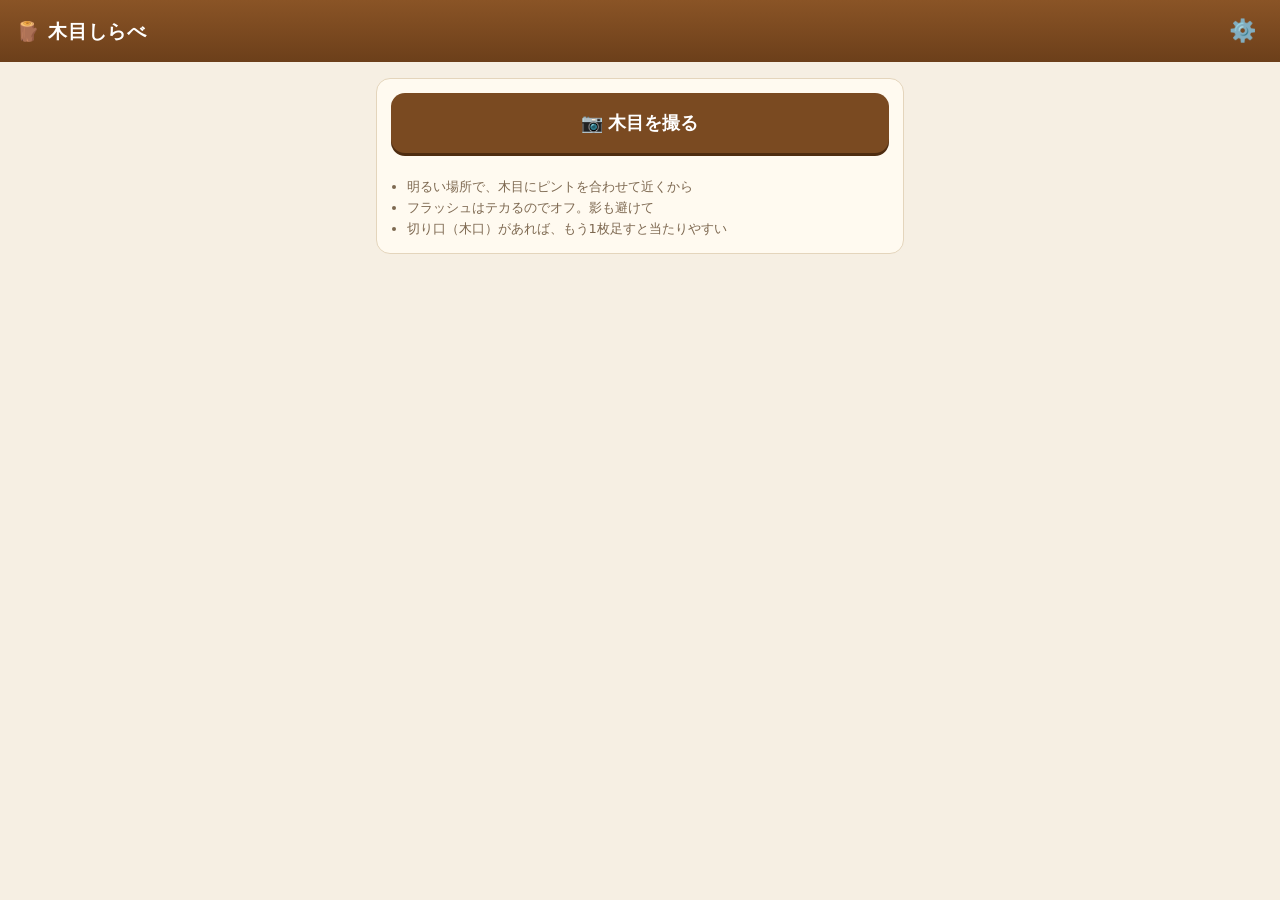
==== commit 92d16771: "aquarium/ を木目しらべに置き換え（URLはそのまま） Co-Authored-By: Claude Sonnet 5.5 <noreply@anthropic.com> Claude-Ses" ====
--- a/aquarium/index.html
+++ b/aquarium/index.html
@@ -2,567 +2,220 @@
 <html lang="ja">
 <head>
 <meta charset="utf-8">
-<meta name="viewport" content="width=device-width,initial-scale=1,maximum-scale=1,user-scalable=no,viewport-fit=cover">
-<meta name="theme-color" content="#1b4f8a">
-<title>ドットアクアリウム</title>
-<link href="https://fonts.googleapis.com/css2?family=DotGothic16&display=swap" rel="stylesheet">
+<meta name="viewport" content="width=device-width,initial-scale=1,viewport-fit=cover">
+<meta name="theme-color" content="#7a4a21">
+<title>木目しらべ</title>
 <style>
-  :root{--ui:#fff;--ui-bg:rgba(10,30,70,.55)}
-  *{box-sizing:border-box;-webkit-tap-highlight-color:transparent;user-select:none;-webkit-user-select:none}
-  html,body{margin:0;height:100%;background:#0d2c55;overflow:hidden;overscroll-behavior:none;
-    font-family:'DotGothic16',ui-monospace,monospace;color:var(--ui)}
-  #c{position:fixed;inset:0;width:100%;height:100%;image-rendering:pixelated;image-rendering:crisp-edges;touch-action:none}
-  .bar{position:fixed;left:0;right:0;top:0;padding:calc(env(safe-area-inset-top) + 10px) 14px 0;
-    display:flex;justify-content:space-between;align-items:center;pointer-events:none}
-  .title{font-size:15px;text-shadow:2px 2px 0 #0d2c55}
-  .count{font-size:13px;background:var(--ui-bg);padding:4px 8px;border:2px solid #fff;border-radius:2px}
-  .dock{position:fixed;left:0;right:0;bottom:0;padding:0 12px calc(env(safe-area-inset-bottom) + 12px);
-    display:flex;gap:10px;justify-content:center}
-  button{font:inherit;font-size:15px;color:#fff;background:var(--ui-bg);border:2px solid #fff;
-    padding:10px 14px;border-radius:2px;box-shadow:0 3px 0 #0d2c55;touch-action:manipulation}
-  button:active{transform:translateY(3px);box-shadow:none}
-  .hint{position:fixed;left:0;right:0;top:46%;text-align:center;font-size:14px;text-shadow:2px 2px 0 #0d2c55;
-    pointer-events:none;transition:opacity 1.2s}
-  .dock button{flex:1;padding:10px 4px;font-size:13px}
-  .modal{position:fixed;inset:0;background:rgba(5,15,40,.8);display:none;align-items:center;justify-content:center;padding:16px;z-index:10}
-  .modal.on{display:flex}
-  .panel{width:100%;max-width:360px;max-height:100%;overflow:auto;background:#10325f;border:3px solid #fff;padding:14px;
-    box-shadow:0 4px 0 #061a38;font-size:14px;line-height:1.6}
-  .panel h2{margin:0 0 8px;font-size:16px}
-  .panel button{width:100%;margin:6px 0}
-  .panel .sec{display:none}.panel .sec.on{display:block}
-  #qr{display:block;margin:8px auto;width:260px;height:260px;image-rendering:pixelated;background:#fff;border:6px solid #fff}
-  video{width:100%;aspect-ratio:1;object-fit:cover;background:#000;border:2px solid #fff}
-  textarea{width:100%;height:56px;font:11px monospace;background:#061a38;color:#bde;border:2px solid #4a78b8;user-select:text;-webkit-user-select:text}
-  details{margin-top:6px;font-size:12px}
-  .small{font-size:12px;opacity:.85}
-  .toast{position:fixed;left:50%;top:60px;transform:translateX(-50%);background:var(--ui-bg);border:2px solid #fff;padding:6px 12px;
-    font-size:14px;z-index:20;opacity:0;transition:opacity .4s;pointer-events:none}
-  .toast.on{opacity:1}
+:root{--bg:#f6efe3;--card:#fffaf0;--ink:#3b2a1a;--sub:#7d6850;--brand:#7a4a21;--brand2:#a8672d;--line:#e4d5bc;--ok:#3d7a3a}
+*{box-sizing:border-box;-webkit-tap-highlight-color:transparent}
+html,body{margin:0;background:var(--bg);color:var(--ink);font-family:system-ui,-apple-system,"Hiragino Sans","Noto Sans JP",sans-serif;line-height:1.6}
+header{background:linear-gradient(180deg,#8a5426,#6c3f1a);color:#fff;padding:calc(env(safe-area-inset-top) + 14px) 16px 14px;display:flex;align-items:center;justify-content:space-between}
+header h1{margin:0;font-size:19px;letter-spacing:.04em}
+header button{background:none;border:0;color:#fff;font-size:22px;padding:4px 8px}
+main{max-width:560px;margin:0 auto;padding:16px 16px calc(env(safe-area-inset-bottom) + 40px)}
+.card{background:var(--card);border:1px solid var(--line);border-radius:14px;padding:14px;margin-bottom:14px}
+h2{font-size:15px;margin:0 0 8px;color:var(--brand)}
+.shoot{display:block;width:100%;text-align:center;background:var(--brand);color:#fff;border-radius:14px;padding:18px;font-size:18px;font-weight:700;border:0;box-shadow:0 3px 0 #4e2c10}
+.shoot:active{transform:translateY(3px);box-shadow:none}
+.btn{background:#fff;border:1.5px solid var(--brand);color:var(--brand);border-radius:10px;padding:10px 14px;font-size:15px;font-weight:600}
+.btn.primary{background:var(--brand2);color:#fff;border-color:var(--brand2)}
+.btn:disabled{opacity:.5}
+.row{display:flex;gap:8px;flex-wrap:wrap}
+.thumbs{display:flex;gap:8px;margin:12px 0;flex-wrap:wrap}
+.thumb{position:relative;width:96px;height:96px;border-radius:10px;overflow:hidden;border:1px solid var(--line)}
+.thumb img{width:100%;height:100%;object-fit:cover}
+.thumb b{position:absolute;left:0;bottom:0;right:0;background:rgba(0,0,0,.55);color:#fff;font-size:11px;text-align:center;padding:1px}
+.thumb i{position:absolute;right:2px;top:2px;background:rgba(0,0,0,.6);color:#fff;border-radius:50%;width:22px;height:22px;text-align:center;font-style:normal;line-height:22px}
+.tips{font-size:13px;color:var(--sub);margin:8px 0 0;padding-left:1.2em}
+.sp{border-bottom:1px dashed var(--line);padding:8px 0}.sp:last-child{border:0}
+.sp .n{font-weight:700;font-size:17px}.sp .sci{font-size:12px;color:var(--sub);font-style:italic}
+.bar{height:8px;border-radius:4px;background:#eadfca;margin:4px 0;overflow:hidden}.bar>div{height:100%;background:var(--brand2)}
+.pct{font-size:12px;color:var(--sub)}
+.tag{display:inline-block;background:#efe2c8;border-radius:999px;padding:2px 10px;font-size:13px;margin:2px 4px 2px 0}
+.kv{display:grid;grid-template-columns:5.5em 1fr;gap:4px 8px;font-size:14px}.kv dt{color:var(--sub)}.kv dd{margin:0}
+.big{font-size:22px;font-weight:800}
+.caveat{font-size:12px;color:var(--sub)}
+.err{color:#b3261e;font-size:14px}
+.loading{text-align:center;padding:26px 0}
+.spin{width:34px;height:34px;border:4px solid #e4d5bc;border-top-color:var(--brand);border-radius:50%;margin:0 auto 10px;animation:r 1s linear infinite}
+@keyframes r{to{transform:rotate(360deg)}}
+.hist{display:flex;gap:10px;align-items:center;padding:8px 0;border-bottom:1px dashed var(--line)}
+.hist img{width:56px;height:56px;border-radius:8px;object-fit:cover}
+.hist button{all:unset;display:flex;gap:10px;align-items:center;width:100%;cursor:pointer}
+dialog{border:0;border-radius:14px;padding:16px;max-width:92vw;width:420px;background:var(--card);color:var(--ink)}
+dialog::backdrop{background:rgba(0,0,0,.5)}
+input[type=password],input[type=text]{width:100%;padding:10px;border:1.5px solid var(--line);border-radius:8px;font-size:15px;margin:6px 0}
+.hidden{display:none}
 </style>
 </head>
 <body>
-<canvas id="c"></canvas>
-<div class="bar"><div class="title">🐟 ドットアクアリウム</div><div class="count" id="count">0ひき</div></div>
-<div class="hint" id="hint">画面をタップしてごはんをあげよう</div>
-<div class="dock">
-  <button id="add">＋ さかな</button>
-  <button id="jelly">＋ クラゲ</button>
-  <button id="link">🔗 つなぐ</button>
-  <button id="reset">リセット</button>
-</div>
-<div class="toast" id="toast"></div>
-<div class="modal" id="modal"><div class="panel">
-  <div class="sec" id="m-menu">
-    <h2>🔗 すいそうをつなぐ</h2>
-    <p class="small">ふたりのスマホを近づけて、おたがいのQRコードを読み合うとつながります。魚が画面のはしから、となりのスマホへ泳いで行きます。</p>
-    <button id="m-host">① 左がわになる（QRを見せる）</button>
-    <button id="m-guest">② 右がわになる（QRを読む）</button>
-    <button id="m-unlink">つなぎをやめる</button>
-    <button class="m-close">とじる</button>
+<header><h1>🪵 木目しらべ</h1><button id="gear" aria-label="設定">⚙️</button></header>
+<main>
+  <div class="card">
+    <button class="shoot" id="shoot">📷 木目を撮る</button>
+    <input type="file" id="file" accept="image/*" capture="environment" class="hidden">
+    <input type="file" id="pick" accept="image/*" class="hidden">
+    <div class="thumbs" id="thumbs"></div>
+    <div class="row" id="actions" style="display:none">
+      <button class="btn" id="add">＋ 写真を足す（木口など）</button>
+      <button class="btn" id="gallery">アルバムから</button>
+      <button class="btn primary" id="go">しらべる</button>
+    </div>
+    <ul class="tips">
+      <li>明るい場所で、木目にピントを合わせて近くから</li>
+      <li>フラッシュはテカるのでオフ。影も避けて</li>
+      <li>切り口（木口）があれば、もう1枚足すと当たりやすい</li>
+    </ul>
   </div>
-  <div class="sec" id="m-show">
-    <h2 id="m-title"></h2>
-    <canvas id="qr" width="260" height="260"></canvas>
-    <p class="small" id="m-note"></p>
-    <button id="m-next">つぎへ：相手のQRを読む</button>
-    <details><summary>QRが読めないとき</summary>
-      <p class="small">この文字を相手に送ってください（AirDropやLINEでOK）</p>
-      <textarea id="m-code" readonly></textarea>
-      <button id="m-copy">コピー</button>
-    </details>
-    <button class="m-close">やめる</button>
-  </div>
-  <div class="sec" id="m-scan">
-    <h2 id="m-scan-title"></h2>
-    <video id="vid" playsinline muted></video>
-    <p class="small" id="m-scan-note">相手のQRコードを枠に入れてください</p>
-    <details><summary>QRが読めないとき</summary>
-      <p class="small">相手から届いた文字をここに貼り付けてください</p>
-      <textarea id="m-paste"></textarea>
-      <button id="m-paste-ok">決定</button>
-    </details>
-    <button class="m-close">やめる</button>
-  </div>
-</div></div>
-<script src="lib/qrcode.js"></script>
-<script src="lib/jsQR.js"></script>
+  <div id="result"></div>
+  <div class="card" id="histCard" style="display:none"><h2>これまでの結果</h2><div id="hist"></div></div>
+</main>
+
+<dialog id="dlg">
+  <h2>設定</h2>
+  <p style="font-size:13px;margin:0 0 6px">AI（Claude）に写真を送って判定します。<br>あなたの <b>Anthropic APIキー</b> を入れてください。</p>
+  <input type="password" id="key" placeholder="sk-ant-..." autocomplete="off">
+  <p class="caveat">キーはこのスマホの中だけに保存され、判定のときに Anthropic にだけ送られます。使いすぎ防止に、Anthropic のコンソールで月の上限を設定しておくと安心です。</p>
+  <div class="row"><button class="btn primary" id="save">保存</button><button class="btn" id="close">とじる</button><button class="btn" id="clear">履歴を消す</button></div>
+</dialog>
+
 <script>
 (()=>{
 'use strict';
-const cv=document.getElementById('c'),ctx=cv.getContext('2d');
-let W=0,H=0;
-const R=(a,b)=>a+Math.random()*(b-a), RI=(a,b)=>Math.floor(R(a,b+1));
-const pick=a=>a[Math.floor(Math.random()*a.length)];
-
-function resize(){
-  W=112; H=Math.round(W*innerHeight/innerWidth);
-  if(H<150)H=150;
-  cv.width=W; cv.height=H;
-  ctx.imageSmoothingEnabled=false;
-  initScenery();
-}
-
-/* ---------- sprites ---------- */
-function sprite(rows,pal){
-  const c=document.createElement('canvas');c.width=rows[0].length;c.height=rows.length;
-  const g=c.getContext('2d');
-  rows.forEach((r,y)=>[...r].forEach((ch,x)=>{ if(pal[ch]){g.fillStyle=pal[ch];g.fillRect(x,y,1,1);} }));
-  return c;
-}
-const FISH=[
-"....fff....",
-"f..bbbbbb..",
-"ffbbbbbbwb.",
-"fbbbbbbbebb",
-"ffllllllbb.",
-"f..llllll..",
-];
-const FISH_BIG=[
-"......ff.......",
-".....ffff......",
-"ff..bbbbbbb....",
-"fff.bbbbbbbbb..",
-"ffbbbbbbbbbwbb.",
-"fffbbbbbbbbbebb",
-"ffbllllllllllb.",
-"fff.llllllllb..",
-"ff...lllllll...",
-".....fff.......",
-];
-const SCHEMES=[
- {b:'#ff8fa3',l:'#ffd6dd',f:'#ff5d7e'},
- {b:'#ffb347',l:'#ffe2a8',f:'#ff7a2f'},
- {b:'#6ee7ff',l:'#d5f8ff',f:'#2bb4e0'},
- {b:'#b49bff',l:'#e4dcff',f:'#7d5cff'},
- {b:'#8ef0a0',l:'#d8ffe0',f:'#3cc46a'},
- {b:'#ffe14d',l:'#fff4b0',f:'#f2b200'},
-];
-const fishSprites=SCHEMES.map(s=>{
-  const pal={b:s.b,l:s.l,f:s.f,e:'#1a1a3a',w:'#fff'};
-  return {s:sprite(FISH,pal),B:sprite(FISH_BIG,pal)};
-});
-const JELLY_A=sprite([
-"..jjjj..",
-".jjjjjj.",
-"jjwjjjjj",
-"jjjjjjjj",
-"jjjjjjjj",
-],{j:'#ffb8f0',w:'#fff'});
-const JELLY_B=sprite([
-"..jjjj..",
-".jjjjjj.",
-"jjwjjjjj",
-"jjjjjjjj",
-".jjjjjj.",
-],{j:'#ffb8f0',w:'#fff'});
-const CRAB=[sprite([
-"r......r",
-"rr.rr.rr",
-".rrrrrr.",
-"rrwrrwrr",
-".rrrrrr.",
-"r.r..r.r",
-],{r:'#ff6b5a',w:'#fff'}),sprite([
-"r......r",
-"rr.rr.rr",
-".rrrrrr.",
-"rrwrrwrr",
-".rrrrrr.",
-".r.rr.r.",
-],{r:'#ff6b5a',w:'#fff'})];
-const STAR=sprite([
-"..y..",
-"..y..",
-"yyyyy",
-".yyy.",
-".y.y.",
-],{y:'#ffcf3d'});
-const HEART=sprite([
-".rr.rr.",
-"rrrrrrr",
-"rrrrrrr",
-".rrrrr.",
-"..rrr..",
-"...r...",
-],{r:'#ff5d8f'});
-const SHELL=sprite([
-".ppp.",
-"ppppp",
-"pwpwp",
-],{p:'#ffc2d6',w:'#fff'});
-
-/* ---------- state ---------- */
-const link={pc:null,dc:null,role:null};
-let fishes=[],jellies=[],foods=[],bubbles=[],hearts=[],plants=[],rocks=[],crab,t=0;
-function sandY(){return H-30;}
-
-let scn={seed:(Math.random()*1e9)|0,off:0,tot:0};
-function rng(a){return()=>{a|=0;a=a+0x6D2B79F5|0;let t=Math.imul(a^a>>>15,1|a);t=t+Math.imul(t^t>>>7,61|t)^t;return((t^t>>>14)>>>0)/4294967296;};}
-function initScenery(){
-  const tot=scn.tot||W,off=scn.off,rnd=rng(scn.seed);
-  const r=(a,b)=>a+rnd()*(b-a),ri=(a,b)=>Math.floor(r(a,b+1)),pk=a=>a[Math.floor(rnd()*a.length)];
-  plants=[];
-  const n=Math.floor(tot/12);
-  for(let i=0;i<n;i++){
-    const p={x:6+i*(tot-12)/(n-1)+r(-3,3)-off,h:ri(14,30),c:pk(['#3fbf6f','#2fa862','#58d68d']),
-      ph:r(0,6),front:rnd()<.4,ph2:r(.6,1.2)};
-    if(p.x>-8&&p.x<W+8)plants.push(p);
+const MODEL='claude-sonnet-5-5';
+const $=id=>document.getElementById(id);
+const store={
+  get(k,d){try{const v=localStorage.getItem(k);return v?JSON.parse(v):d;}catch(e){return d;}},
+  set(k,v){try{localStorage.setItem(k,JSON.stringify(v));return true;}catch(e){return false;}}
+};
+let photos=[]; // {data(base64 jpeg), url}
+const MAXP=3,LABELS=['表面','追加1','追加2'];
+
+/* ---------- photos ---------- */
+async function shrink(file,max,q){
+  const bmp=await createImageBitmap(file);
+  const k=Math.min(1,max/Math.max(bmp.width,bmp.height));
+  const c=document.createElement('canvas');c.width=Math.round(bmp.width*k);c.height=Math.round(bmp.height*k);
+  c.getContext('2d').drawImage(bmp,0,0,c.width,c.height);
+  return c.toDataURL('image/jpeg',q);
+}
+async function addFile(f){
+  if(!f)return;
+  if(photos.length>=MAXP){return;}
+  try{const url=await shrink(f,1280,.85);photos.push({url,data:url.split(',')[1]});renderThumbs();}
+  catch(e){showErr('写真を読み込めませんでした');}
+}
+function renderThumbs(){
+  $('thumbs').innerHTML='';
+  photos.forEach((p,i)=>{
+    const d=document.createElement('div');d.className='thumb';
+    d.innerHTML=`<img src="${p.url}"><b>${i?'写真'+(i+1):'表面'}</b><i data-i="${i}">×</i>`;
+    $('thumbs').appendChild(d);
+  });
+  $('actions').style.display=photos.length?'flex':'none';
+  $('add').style.display=photos.length&&photos.length<MAXP?'':'none';
+  $('gallery').style.display=photos.length<MAXP?'':'none';
+  $('shoot').textContent=photos.length?'📷 撮りなおす':'📷 木目を撮る';
+}
+$('thumbs').onclick=e=>{const i=e.target.dataset.i;if(i!=null){photos.splice(+i,1);renderThumbs();}};
+$('shoot').onclick=()=>{photos=[];renderThumbs();$('result').innerHTML='';$('file').click();};
+$('add').onclick=()=>$('file').click();
+$('gallery').onclick=()=>$('pick').click();
+$('file').onchange=async e=>{await addFile(e.target.files[0]);e.target.value='';};
+$('pick').onchange=async e=>{for(const f of [...e.target.files].slice(0,MAXP-photos.length))await addFile(f);e.target.value='';};
+
+/* ---------- AI ---------- */
+const SYSTEM=`あなたは木材と木工に詳しい樹種鑑定の専門家です。送られた写真（木目・木口など）から、樹種と板材の種類を推定します。
+必ず次のJSONだけを返してください（前後に文章やコードブロックを付けない）。
+{
+ "is_wood": true/false,
+ "summary": "ひとことでの結論（日本語・30字程度）",
+ "species": [{"name":"和名（例：ナラ（オーク））","scientific":"属名または学名","confidence":0-100の整数,"reason":"写真のどこからそう判断したか"}],
+ "cut": {"type":"板目|柾目|追柾|木口|不明","note":"木目の取り方の説明"},
+ "material": {"type":"無垢材|集成材|合板|突板（化粧板）|プリント化粧板|不明","note":"根拠（接ぎ目、層、模様の繰り返しなど）"},
+ "hardness": "やわらかい|ふつう|かたい|不明",
+ "uses": ["向く用途を2〜3個"],
+ "tips": "判定を確かにするための撮り方や確認方法（木口を撮る、重さ、香り、削った面など）",
+ "caveat": "判定の限界や、他の候補と間違えやすい点"
+}
+speciesは可能性の高い順に最大3つ。confidenceの合計が100を超えないように。写真が木材でない・判定できない場合は is_wood を false にし、summary と tips に理由と撮り直しのコツを書く。確実でないことは断定せず、confidenceを低めにする。`;
+
+function parseJSON(t){
+  const a=t.indexOf('{'),b=t.lastIndexOf('}');
+  if(a<0||b<a)throw new Error('結果を読み取れませんでした');
+  return JSON.parse(t.slice(a,b+1));
+}
+async function analyze(){
+  const key=store.get('woodkey','');
+  if(!key){$('dlg').showModal();return;}
+  const content=photos.map(p=>({type:'image',source:{type:'base64',media_type:'image/jpeg',data:p.data}}));
+  content.push({type:'text',text:`写真は${photos.length}枚です（1枚目が表面、他は木口など）。樹種と板材の種類を判定してください。`});
+  $('result').innerHTML='<div class="card loading"><div class="spin"></div>AIが木目を観察中…</div>';
+  $('go').disabled=true;
+  try{
+    const r=await fetch('https://api.anthropic.com/v1/messages',{method:'POST',headers:{
+      'content-type':'application/json','x-api-key':key,'anthropic-version':'2023-06-01',
+      'anthropic-dangerous-direct-browser-access':'true'},
+      body:JSON.stringify({model:MODEL,max_tokens:1800,system:SYSTEM,messages:[{role:'user',content}]})});
+    if(!r.ok){
+      let m='';try{m=(await r.json()).error.message;}catch(e){}
+      if(r.status===401)throw new Error('APIキーが正しくないようです（⚙️で確認してね）');
+      if(r.status===429)throw new Error('使いすぎ、またはアクセスが集中しています。少し待ってね');
+      throw new Error('判定に失敗しました（'+r.status+'）'+(m?' '+m:''));
+    }
+    const j=await r.json();
+    const res=parseJSON(j.content.filter(c=>c.type==='text').map(c=>c.text).join(''));
+    renderResult(res);saveHist(res);
+  }catch(e){showErr(e.message==='Failed to fetch'?'通信できませんでした。電波を確認してね':e.message);}
+  finally{$('go').disabled=false;}
+}
+$('go').onclick=analyze;
+
+/* ---------- render ---------- */
+const esc=s=>String(s??'').replace(/[&<>"]/g,c=>({'&':'&amp;','<':'&lt;','>':'&gt;','"':'&quot;'}[c]));
+function showErr(m){$('result').innerHTML=`<div class="card err">⚠️ ${esc(m)}</div>`;}
+function renderResult(r){
+  if(!r.is_wood){
+    $('result').innerHTML=`<div class="card"><h2>うまく判定できませんでした</h2><p>${esc(r.summary)}</p><p class="tips" style="padding:0;list-style:none">${esc(r.tips)}</p></div>`;return;
   }
-  rocks=[];
-  const nr=Math.round(5*tot/W);
-  for(let i=0;i<nr;i++){const k={x:ri(4,tot-12)-off,w:ri(5,10),h:ri(3,6)};if(k.x>-12&&k.x<W)rocks.push(k);}
-  if(!crab)crab={x:W*.3,dir:1,f:0,t:0,pause:0};
-  fishes.forEach(f=>{f.y=Math.min(f.y,sandY()-14);});
-}
-
-function newFish(){
-  const big=Math.random()<.3;
-  const sc=RI(0,SCHEMES.length-1);
-  const dir=Math.random()<.5?1:-1;
-  return {x:dir>0?-10:W+10,y:R(28,sandY()-22),vx:dir*R(.12,.3),dir,sc,big,ty:R(28,sandY()-22),
-    sw:R(0,6),next:R(2,6),eat:0,speed:R(.12,.3)};
-}
-function addFish(){ fishes.push(newFish()); save(); }
-function addJelly(){ jellies.push({x:R(14,W-14),y:R(30,sandY()-30),ph:R(0,6),dx:R(-.05,.05)}); save(); }
-
-function save(){ try{localStorage.setItem('dotaqua',JSON.stringify({f:fishes.length,j:jellies.length}));}catch(e){} updateCount(); }
-function load(){
-  let d=null; try{d=JSON.parse(localStorage.getItem('dotaqua'));}catch(e){}
-  const nf=d?d.f:5, nj=d?d.j:1;
-  for(let i=0;i<nf;i++){const f=newFish();f.x=R(10,W-10);f.dir=f.vx>0?1:-1;fishes.push(f);}
-  for(let i=0;i<nj;i++)addJelly();
-  updateCount();
-}
-function updateCount(){const lk=link.dc&&link.dc.readyState==='open';document.getElementById('count').textContent=(lk?'🔗 ':'')+(fishes.filter(f=>!f.sent).length+jellies.length)+'ひき';}
-
-/* ---------- input ---------- */
-function toLogical(e){
-  const r=cv.getBoundingClientRect();
-  return {x:(e.clientX-r.left)/r.width*W,y:(e.clientY-r.top)/r.height*H};
-}
-cv.addEventListener('pointerdown',e=>{
-  const p=toLogical(e);
-  document.getElementById('hint').style.opacity=0;
-  // tap on a fish -> heart + bubble
-  const hit=fishes.find(f=>!f.sent&&Math.abs(f.x-p.x)<9&&Math.abs(f.y-p.y)<7);
-  if(hit){hearts.push({x:hit.x,y:hit.y-6,life:50});hit.next=0;hit.vx*=-1;hit.dir*=-1;return;}
-  for(let i=0;i<3;i++)foods.push({x:p.x+R(-4,4),y:Math.max(p.y,10)+R(-3,0),vy:R(.1,.2),life:900});
-  for(let i=0;i<2;i++)bubbles.push({x:p.x+R(-3,3),y:p.y,r:1,vy:R(.2,.4),w:R(0,6)});
-});
-document.getElementById('add').onclick=addFish;
-document.getElementById('jelly').onclick=addJelly;
-document.getElementById('reset').onclick=()=>{fishes=[];jellies=[];foods=[];for(let i=0;i<5;i++)addFish();addJelly();};
-
-/* ---------- update ---------- */
-function update(){
-  t++;
-  // ambient bubbles
-  if(t%40===0)bubbles.push({x:R(4,W-4),y:sandY()-2,r:Math.random()<.3?2:1,vy:R(.15,.35),w:R(0,6)});
-  bubbles.forEach(b=>{b.y-=b.vy;b.x+=Math.sin(t*.06+b.w)*.15;});
-  bubbles=bubbles.filter(b=>b.y>2);
-
-  foods.forEach(f=>{ if(f.y<sandY()+1){f.y+=f.vy;} f.life--; });
-  foods=foods.filter(f=>f.life>0);
-
-  fishes.forEach(f=>{
-    f.sw+=.15;
-    let target=null,best=1e9;
-    for(const fd of foods){const d=Math.hypot(fd.x-f.x,fd.y-f.y);if(d<best){best=d;target=fd;}}
-    if(!f.sent&&target&&best<70){
-      const dx=target.x-f.x,dy=target.y-f.y,d=Math.hypot(dx,dy)||1;
-      const sp=f.speed*2.2;
-      f.x+=dx/d*sp; f.y+=dy/d*sp*.9;
-      f.dir=dx>=0?1:-1; f.vx=f.dir*f.speed;
-      if(d<4){foods.splice(foods.indexOf(target),1);f.eat=20;hearts.push({x:f.x,y:f.y-6,life:40});
-        if(Math.random()<.5)bubbles.push({x:f.x+f.dir*5,y:f.y-2,r:1,vy:R(.25,.4),w:R(0,6)});}
-    }else{
-      f.x+=f.vx; f.y+=(f.ty-f.y)*.01+Math.sin(f.sw)*.08;
-      f.next-=1/60; if(f.next<=0){f.ty=R(26,sandY()-20);f.next=R(2,7);}
-      const lk=link.dc&&link.dc.readyState==='open';
-      if(lk&&!f.sent&&((link.role==='host'&&f.vx>0&&f.x>W)||(link.role==='guest'&&f.vx<0&&f.x<0))){
-        sendFish(f);f.sent=true;updateCount();
-      }
-      if(f.sent){if(f.x>W+12||f.x<-12)f.gone=true;}
-      else{
-        if(f.x>W+14){f.x=W+14;f.vx=-Math.abs(f.vx);f.dir=-1;}
-        if(f.x<-14){f.x=-14;f.vx=Math.abs(f.vx);f.dir=1;}
-      }
-    }
-    if(f.eat>0)f.eat--;
-    f.y=Math.max(18,Math.min(sandY()-10,f.y));
-  });
-  if(fishes.some(f=>f.gone)){fishes=fishes.filter(f=>!f.gone);updateCount();}
-
-  jellies.forEach(j=>{
-    j.ph+=.05;
-    const pulse=Math.sin(j.ph);
-    j.y-=pulse>0?pulse*.18:pulse*.05; j.x+=j.dx+Math.sin(j.ph*.4)*.05;
-    if(j.y<16)j.y=16; if(j.y>sandY()-18){j.y=sandY()-18;}
-    if(j.x<8||j.x>W-8)j.dx*=-1;
-    if(Math.random()<.002)j.dx=R(-.08,.08);
-    if(j.y<=18&&pulse>0.9)j.y=sandY()-20;
-  });
-
-  hearts.forEach(h=>{h.y-=.25;h.life--;});
-  hearts=hearts.filter(h=>h.life>0);
-
-  // crab
-  const c=crab;
-  if(c.pause>0){c.pause--;}
-  else{
-    c.x+=c.dir*.18; c.t++; c.f=(c.t>>3)&1;
-    if(c.x<6||c.x>W-14||Math.random()<.004){c.dir=c.x<6?1:c.x>W-14?-1:-c.dir; if(Math.random()<.5)c.pause=RI(40,140);}
-  }
-}
-
-/* ---------- draw ---------- */
-const WATER=['#2f8fd8','#2a84cf','#2578c4','#206cb8','#1b60aa','#17559c','#134a8c','#10407c'];
-function drawBG(){
-  const bands=WATER.length, bh=Math.ceil(H/bands);
-  WATER.forEach((c,i)=>{ctx.fillStyle=c;ctx.fillRect(0,i*bh,W,bh);});
-  // dither between bands
-  for(let i=1;i<bands;i++){
-    ctx.fillStyle=WATER[i];
-    for(let x=0;x<W;x+=2)ctx.fillRect(x+(i&1),i*bh-1,1,1);
-  }
-  // light rays
-  ctx.fillStyle='rgba(255,255,255,.07)';
-  for(let i=0;i<8;i++){
-    const bx=12+i*30-scn.off+Math.sin(t*.01+i)*4;
-    for(let y=0;y<H*.7;y+=1){ctx.fillRect(Math.floor(bx+y*.35),y,5-(y/H*3)|0,1);}
-  }
-  // surface sparkle
-  ctx.fillStyle='rgba(255,255,255,.5)';
-  for(let x=0;x<W;x+=6){const y=1+((Math.sin(t*.04+x)+1)>1.2?1:0);ctx.fillRect(x,y,3,1);}
-  ctx.fillStyle='rgba(255,255,255,.25)';
-  ctx.fillRect(0,0,W,1);
-}
-function drawSand(){
-  const sy=sandY();
-  ctx.fillStyle='#f3d9a0';ctx.fillRect(0,sy,W,H-sy);
-  ctx.fillStyle='#e6c585';
-  for(let x=0;x<W;x+=3)for(let y=sy+2;y<H;y+=4)ctx.fillRect(x+((y>>2)&1)*2,y,1,1);
-  ctx.fillStyle='#ffeabd';
-  for(let x=0;x<W;x++)if((x*7)%5<2)ctx.fillRect(x,sy,1,1);
-  // rocks
-  rocks.forEach((r,i)=>{
-    ctx.fillStyle='#8a93a8';ctx.fillRect(r.x+1,sy-r.h+2,r.w-2,r.h);ctx.fillRect(r.x,sy-r.h+4,r.w,r.h-2);
-    ctx.fillStyle='#aeb6c9';ctx.fillRect(r.x+2,sy-r.h+2,Math.max(2,r.w-5),1);
-  });
-  ctx.drawImage(STAR,(scn.tot||W)-20-scn.off,sy+3);
-  ctx.drawImage(SHELL,8-scn.off,sy+8);
-}
-function drawPlant(p){
-  const base=sandY()+1;
-  for(let i=0;i<p.h;i++){
-    const k=i/p.h;
-    const x=Math.round(p.x+Math.sin(t*.03*p.ph2+p.ph+i*.28)*3.5*k);
-    ctx.fillStyle=p.c;ctx.fillRect(x,base-i,2,1);
-    if(i%7===5){ctx.fillRect(x+2,base-i,2,1);ctx.fillRect(x-2,base-i-1,2,1);}
-  }
-}
-function drawFish(f){
-  const spr=(f.big?fishSprites[f.sc].B:fishSprites[f.sc].s);
-  const w=spr.width,h=spr.height;
-  const bob=Math.round(Math.sin(f.sw)*.6);
-  ctx.save();
-  ctx.translate(Math.round(f.x),Math.round(f.y)+bob);
-  if(f.dir<0)ctx.scale(-1,1);
-  ctx.drawImage(spr,-(w>>1),-(h>>1));
-  if(f.eat>0){ctx.fillStyle='#1a1a3a';ctx.fillRect((w>>1)-1,1,2,1);} // open mouth
-  ctx.restore();
-}
-function drawJelly(j){
-  const spr=Math.sin(j.ph)>0?JELLY_A:JELLY_B;
-  const x=Math.round(j.x),y=Math.round(j.y);
-  ctx.globalAlpha=.9;
-  ctx.drawImage(spr,x-4,y-3);
-  ctx.fillStyle='#ffb8f0';
-  for(let i=0;i<4;i++){
-    for(let k=1;k<=5;k++){
-      const ox=Math.round(Math.sin(t*.08+k*.7+i)*1.2);
-      ctx.globalAlpha=.9-k*.12;
-      ctx.fillRect(x-3+i*2+ox,y+2+k,1,1);
-    }
-  }
-  ctx.globalAlpha=1;
-}
-function drawBubble(b){
-  ctx.fillStyle='rgba(255,255,255,.75)';
-  const x=Math.round(b.x),y=Math.round(b.y);
-  if(b.r>=2){ctx.fillRect(x,y-1,2,1);ctx.fillRect(x-1,y,1,2);ctx.fillRect(x+2,y,1,2);ctx.fillRect(x,y+2,2,1);}
-  else ctx.fillRect(x,y,1,1);
-}
-function draw(){
-  drawBG();
-  plants.filter(p=>!p.front).forEach(drawPlant);
-  drawSand();
-  jellies.forEach(drawJelly);
-  fishes.forEach(drawFish);
-  // crab
-  ctx.save();ctx.translate(Math.round(crab.x),sandY()-3);
-  ctx.drawImage(CRAB[crab.pause>0?0:crab.f],0,0);ctx.restore();
-  plants.filter(p=>p.front).forEach(drawPlant);
-  foods.forEach(f=>{ctx.fillStyle='#ff9f43';ctx.fillRect(Math.round(f.x),Math.round(f.y),2,2);ctx.fillStyle='#ffd08a';ctx.fillRect(Math.round(f.x),Math.round(f.y),1,1);});
-  bubbles.forEach(drawBubble);
-  if(link.dc&&link.dc.readyState==='open'){
-    const ex=link.role==='host'?W-1:0,ph=(t>>3)&1;
-    ctx.fillStyle='rgba(255,255,255,.18)';ctx.fillRect(link.role==='host'?W-3:0,0,3,H);
-    ctx.fillStyle='rgba(255,255,255,.75)';
-    for(let y=ph;y<H;y+=2)ctx.fillRect(ex,y,1,1);
-  }
-  hearts.forEach(h=>{ctx.globalAlpha=Math.min(1,h.life/20);ctx.drawImage(HEART,Math.round(h.x)-3,Math.round(h.y));ctx.globalAlpha=1;});
-}
-
-/* ---------- loop (fixed 60 updates/sec) ---------- */
-let last=0,acc=0;
-function loop(ts){
-  if(!last)last=ts;
-  acc+=Math.min(100,ts-last);last=ts;
-  while(acc>=1000/60){update();acc-=1000/60;}
-  draw();
-  requestAnimationFrame(loop);
-}
-/* ---------- linking (WebRTC, no server) ---------- */
-const $=id=>document.getElementById(id);
-function toast(m){const t=$('toast');t.textContent=m;t.classList.add('on');setTimeout(()=>t.classList.remove('on'),2500);}
-function sendFish(f){
-  try{link.dc.send(JSON.stringify({t:'fish',sc:f.sc,big:f.big,speed:f.speed,r:f.y/sandY(),x:f.x}));}catch(e){}
-}
-function recvFish(m){
-  const host=link.role==='host';
-  const dir=host?-1:1;
-  const y=Math.max(20,Math.min(sandY()-14,m.r*sandY()));
-  fishes.push({x:host?W+m.x:m.x-W,y,vx:dir*m.speed,dir,sc:m.sc,big:m.big,ty:y,sw:R(0,6),next:R(2,5),eat:0,speed:m.speed});
-  updateCount();
-}
-function setupDC(dc){
-  link.dc=dc;
-  dc.onopen=()=>{
-    if(link.role==='host'){const seed=(Math.random()*1e9)|0;dc.send(JSON.stringify({t:'seed',s:seed}));scn={seed,off:0,tot:W*2};initScenery();}
-    closeModal();updateCount();toast('つながった！🐟');};
-  dc.onclose=()=>{if(link.dc===dc){link.dc=null;scn={seed:(Math.random()*1e9)|0,off:0,tot:0};initScenery();updateCount();toast('つなぎが切れました');}};
-  dc.onmessage=e=>{try{const m=JSON.parse(e.data);if(m.t==='fish')recvFish(m);else if(m.t==='seed'){scn={seed:m.s,off:W,tot:W*2};initScenery();}}catch(_){}};
-}
-const b64=u8=>{let s='';u8.forEach(b=>s+=String.fromCharCode(b));return btoa(s);};
-const unb64=s=>Uint8Array.from(atob(s),c=>c.charCodeAt(0));
-async function pipe(stream,bytes){
-  const w=stream.writable.getWriter();w.write(bytes);w.close();
-  return new Uint8Array(await new Response(stream.readable).arrayBuffer());
-}
-async function pack(d){
-  const raw=new TextEncoder().encode(JSON.stringify({type:d.type,sdp:d.sdp}));
-  if(window.CompressionStream)return 'z'+b64(await pipe(new CompressionStream('deflate-raw'),raw));
-  return 'p'+b64(raw);
-}
-async function unpack(str){
-  str=str.replace(/\s+/g,'');
-  let bytes=unb64(str.slice(1));
-  if(str[0]==='z')bytes=await pipe(new DecompressionStream('deflate-raw'),bytes);
-  return JSON.parse(new TextDecoder().decode(bytes));
-}
-function newPC(){
-  closePC();
-  const pc=new RTCPeerConnection({iceServers:[{urls:'stun:stun.l.google.com:19302'}]});
-  pc.onconnectionstatechange=()=>{if(['failed','closed'].includes(pc.connectionState)&&link.pc===pc&&!(link.dc&&link.dc.readyState==='open'))toast('つなげませんでした。もう一度ためしてね');};
-  link.pc=pc;return pc;
-}
-function closePC(){
-  if(link.dc){const d=link.dc;link.dc=null;try{d.close();}catch(e){}}
-  if(link.pc){try{link.pc.close();}catch(e){}link.pc=null;}
-  link.role=null;updateCount();
-}
-function waitIce(pc){
-  return new Promise(res=>{
-    if(pc.iceGatheringState==='complete')return res();
-    const done=()=>{pc.removeEventListener('icegatheringstatechange',chk);res();};
-    const chk=()=>{if(pc.iceGatheringState==='complete')done();};
-    pc.addEventListener('icegatheringstatechange',chk);
-    setTimeout(done,3500);
-  });
-}
-function drawQR(text){
-  const qr=qrcode(0,'L');qr.addData(text,'Byte');qr.make();
-  const n=qr.getModuleCount(),c=$('qr'),g=c.getContext('2d');
-  c.width=c.height=n+8;g.fillStyle='#fff';g.fillRect(0,0,n+8,n+8);g.fillStyle='#000';
-  for(let y=0;y<n;y++)for(let x=0;x<n;x++)if(qr.isDark(y,x))g.fillRect(x+4,y+4,1,1);
-}
-function section(id){['m-menu','m-show','m-scan'].forEach(k=>$(k).classList.toggle('on',k===id));}
-function openModal(){$('modal').classList.add('on');section('m-menu');}
-function closeModal(){$('modal').classList.remove('on');stopScan();}
-let scanStream=null,scanning=false;
-function stopScan(){scanning=false;if(scanStream){scanStream.getTracks().forEach(t=>t.stop());scanStream=null;}$('vid').srcObject=null;}
-async function startScan(cb){
-  $('m-paste').value='';
-  let handled=false;
-  const handle=code=>{if(handled)return;handled=true;stopScan();cb(code);};
-  $('m-paste-ok').onclick=()=>{const v=$('m-paste').value.trim();if(v)handle(v);};
+  const sp=(r.species||[]).map(s=>`<div class="sp"><div class="n">${esc(s.name)}</div><div class="sci">${esc(s.scientific)}</div>
+    <div class="bar"><div style="width:${Math.max(2,Math.min(100,+s.confidence||0))}%"></div></div>
+    <div class="pct">${+s.confidence||0}%　${esc(s.reason)}</div></div>`).join('');
+  $('result').innerHTML=`
+  <div class="card"><div class="big">${esc(r.species?.[0]?.name||'？')}</div><div>${esc(r.summary)}</div></div>
+  <div class="card"><h2>🌳 樹種の候補</h2>${sp}</div>
+  <div class="card"><h2>🪚 板材のようす</h2><dl class="kv">
+    <dt>木取り</dt><dd><b>${esc(r.cut?.type)}</b><br>${esc(r.cut?.note)}</dd>
+    <dt>材の種類</dt><dd><b>${esc(r.material?.type)}</b><br>${esc(r.material?.note)}</dd>
+    <dt>かたさ</dt><dd>${esc(r.hardness)}</dd>
+    <dt>向く用途</dt><dd>${(r.uses||[]).map(u=>`<span class="tag">${esc(u)}</span>`).join('')}</dd></dl></div>
+  <div class="card"><h2>🔎 もっと確かめるには</h2><p style="margin:0">${esc(r.tips)}</p>
+    <p class="caveat">${esc(r.caveat)}<br>※AIの推定です。購入や加工の判断には、専門家や木材店にも確認してください。</p></div>`;
+  scrollTo({top:$('result').offsetTop-8,behavior:'smooth'});
+}
+
+/* ---------- history ---------- */
+async function thumbOf(url){const b=await (await fetch(url)).blob();return shrink(b,140,.6);}
+async function saveHist(r){
   try{
-    scanStream=await navigator.mediaDevices.getUserMedia({video:{facingMode:'environment'}});
-    const v=$('vid');v.srcObject=scanStream;await v.play();
-    scanning=true;
-    const cvs=document.createElement('canvas'),g=cvs.getContext('2d',{willReadFrequently:true});
-    const tick=()=>{
-      if(!scanning)return;
-      if(v.videoWidth){
-        cvs.width=v.videoWidth;cvs.height=v.videoHeight;g.drawImage(v,0,0);
-        const r=jsQR(g.getImageData(0,0,cvs.width,cvs.height).data,cvs.width,cvs.height);
-        if(r&&r.data)return handle(r.data);
-      }
-      setTimeout(tick,120);
-    };
-    tick();
-  }catch(e){$('m-scan-note').textContent='カメラが使えません。下の「QRが読めないとき」から文字を貼り付けてね';}
-}
-function showCode(code,title,note,next){
-  $('m-title').textContent=title;$('m-note').textContent=note;$('m-code').value=code;
-  drawQR(code);
-  $('m-next').style.display=next?'block':'none';$('m-next').onclick=next||null;
-  section('m-show');
-}
-async function fail(e){console.error(e);toast('うまく読み取れませんでした');section('m-menu');closePC();}
-async function startHost(){
-  try{
-    const pc=newPC();link.role='host';setupDC(pc.createDataChannel('aq'));
-    await pc.setLocalDescription(await pc.createOffer());await waitIce(pc);
-    const code=await pack(pc.localDescription);
-    showCode(code,'① 相手にこのQRを読んでもらう','相手が「右がわになる」でこのQRを読み取ったら、下のボタンを押してね',()=>{
-      $('m-scan-title').textContent='② 相手のQRを読む';
-      section('m-scan');
-      startScan(async c=>{try{await pc.setRemoteDescription(await unpack(c));$('m-scan-note').textContent='つなぎ中…';section('m-show');$('m-next').style.display='none';$('m-note').textContent='つなぎ中… しばらく待ってね';}catch(e){fail(e);}});
-    });
-  }catch(e){fail(e);}
-}
-async function startGuest(){
-  link.role='guest';
-  $('m-scan-title').textContent='① 左がわのQRを読む';
-  $('m-scan-note').textContent='左がわの人が出しているQRを枠に入れてください';
-  section('m-scan');
-  startScan(async c=>{
-    try{
-      const pc=newPC();link.role='guest';pc.ondatachannel=e=>setupDC(e.channel);
-      await pc.setRemoteDescription(await unpack(c));
-      await pc.setLocalDescription(await pc.createAnswer());await waitIce(pc);
-      showCode(await pack(pc.localDescription),'② 相手にこのQRを読んでもらう','左がわの人が読み取ると、自動でつながります',null);
-    }catch(e){fail(e);}
-  });
-}
-$('link').onclick=openModal;
-$('m-host').onclick=startHost;
-$('m-guest').onclick=startGuest;
-$('m-unlink').onclick=()=>{closePC();closeModal();toast('つなぎをやめました');};
-document.querySelectorAll('.m-close').forEach(b=>b.onclick=()=>{
-  if(!(link.dc&&link.dc.readyState==='open'))closePC();
-  closeModal();
-});
-$('m-copy').onclick=async()=>{try{await navigator.clipboard.writeText($('m-code').value);toast('コピーしました');}catch(e){$('m-code').select();}};
-
-addEventListener('resize',resize);
-addEventListener('contextmenu',e=>e.preventDefault());
-resize();load();
-setTimeout(()=>{document.getElementById('hint').style.opacity=0;},6000);
-requestAnimationFrame(loop);
+    const h=store.get('woodhist',[]);
+    h.unshift({t:Date.now(),th:await thumbOf(photos[0].url),r});
+    store.set('woodhist',h.slice(0,15));renderHist();
+  }catch(e){}
+}
+function renderHist(){
+  const h=store.get('woodhist',[]);
+  $('histCard').style.display=h.length?'block':'none';
+  $('hist').innerHTML=h.map((x,i)=>`<div class="hist"><button data-i="${i}"><img src="${x.th}"><span><b>${esc(x.r.species?.[0]?.name||'判定なし')}</b><br><span class="caveat">${esc(x.r.cut?.type||'')} ・ ${esc(x.r.material?.type||'')} ・ ${new Date(x.t).toLocaleDateString('ja-JP')}</span></span></button></div>`).join('');
+}
+$('hist').onclick=e=>{const b=e.target.closest('button');if(!b)return;const x=store.get('woodhist',[])[+b.dataset.i];if(x)renderResult(x.r);};
+
+/* ---------- settings ---------- */
+$('gear').onclick=()=>{$('key').value=store.get('woodkey','');$('dlg').showModal();};
+$('close').onclick=()=>$('dlg').close();
+$('save').onclick=()=>{store.set('woodkey',$('key').value.trim());$('dlg').close();};
+$('clear').onclick=()=>{store.set('woodhist',[]);renderHist();$('dlg').close();};
+renderHist();renderThumbs();
 })();
 </script>
 </body>
